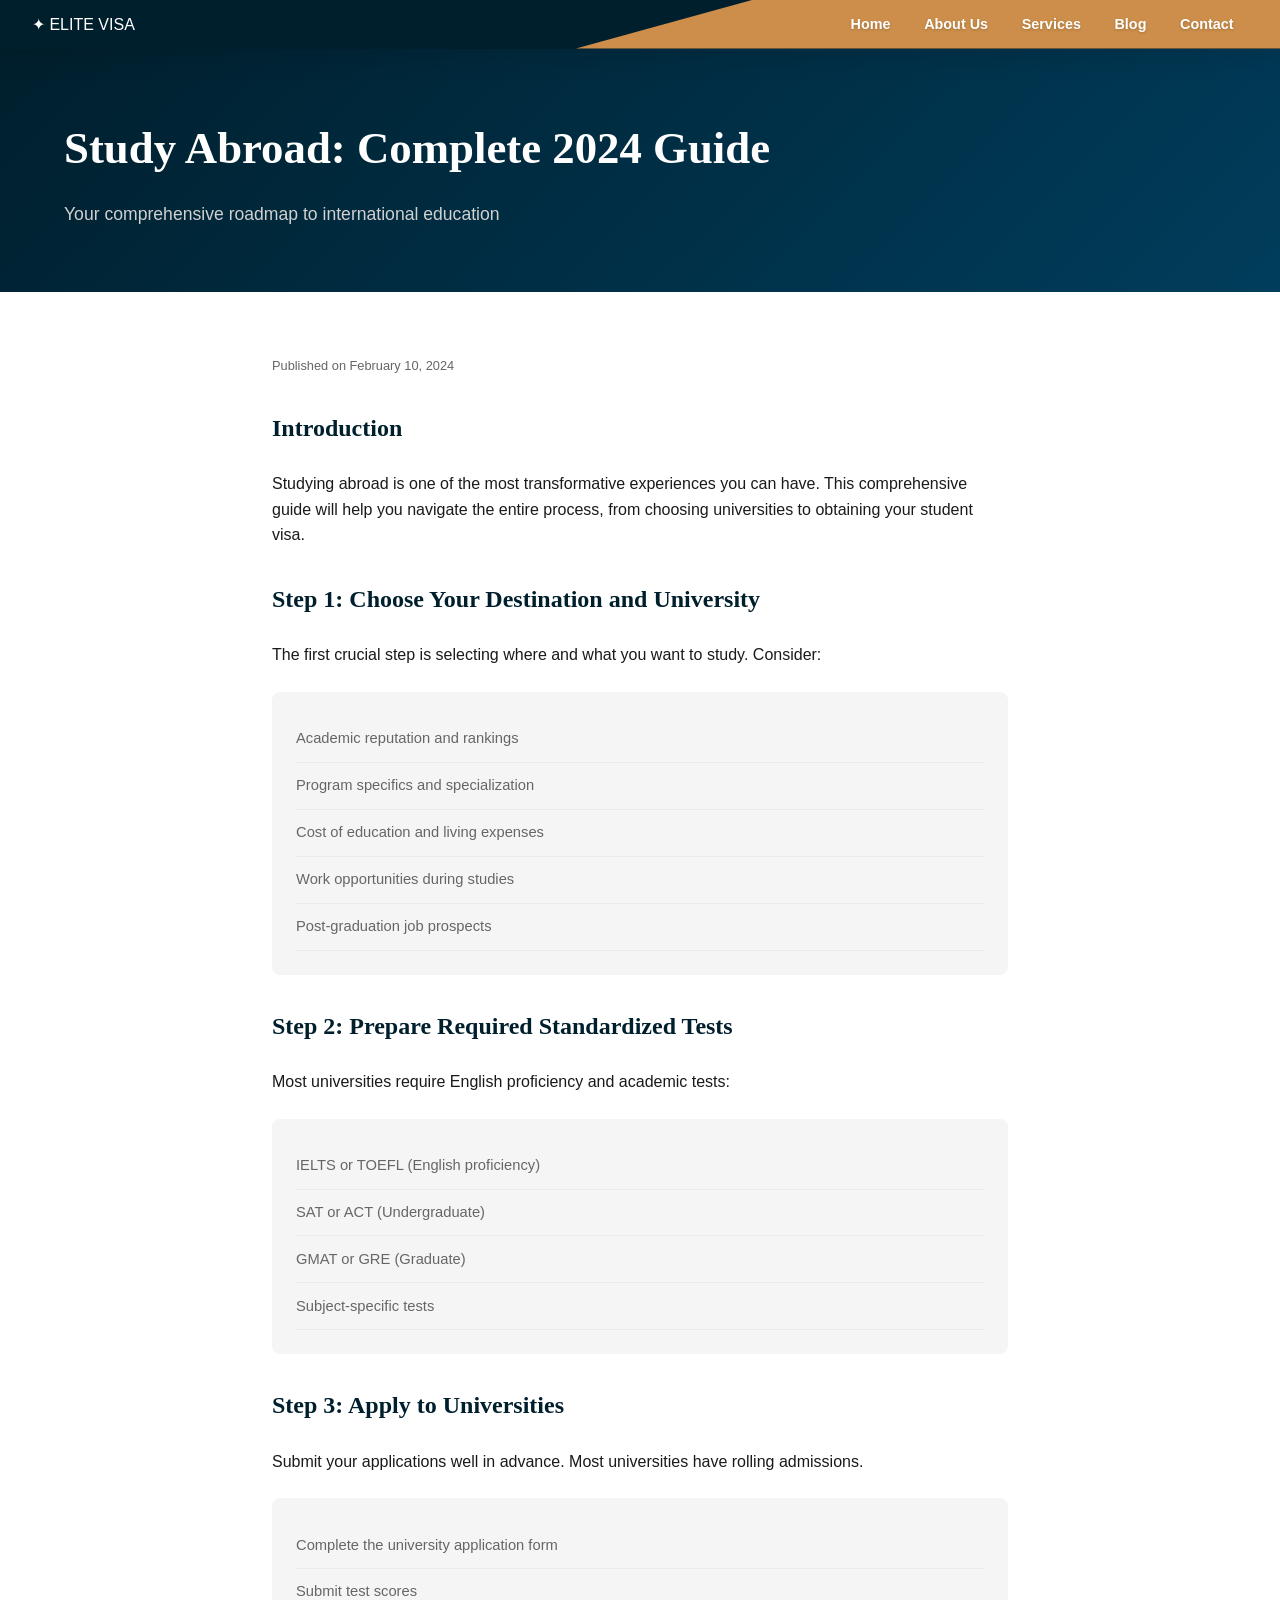
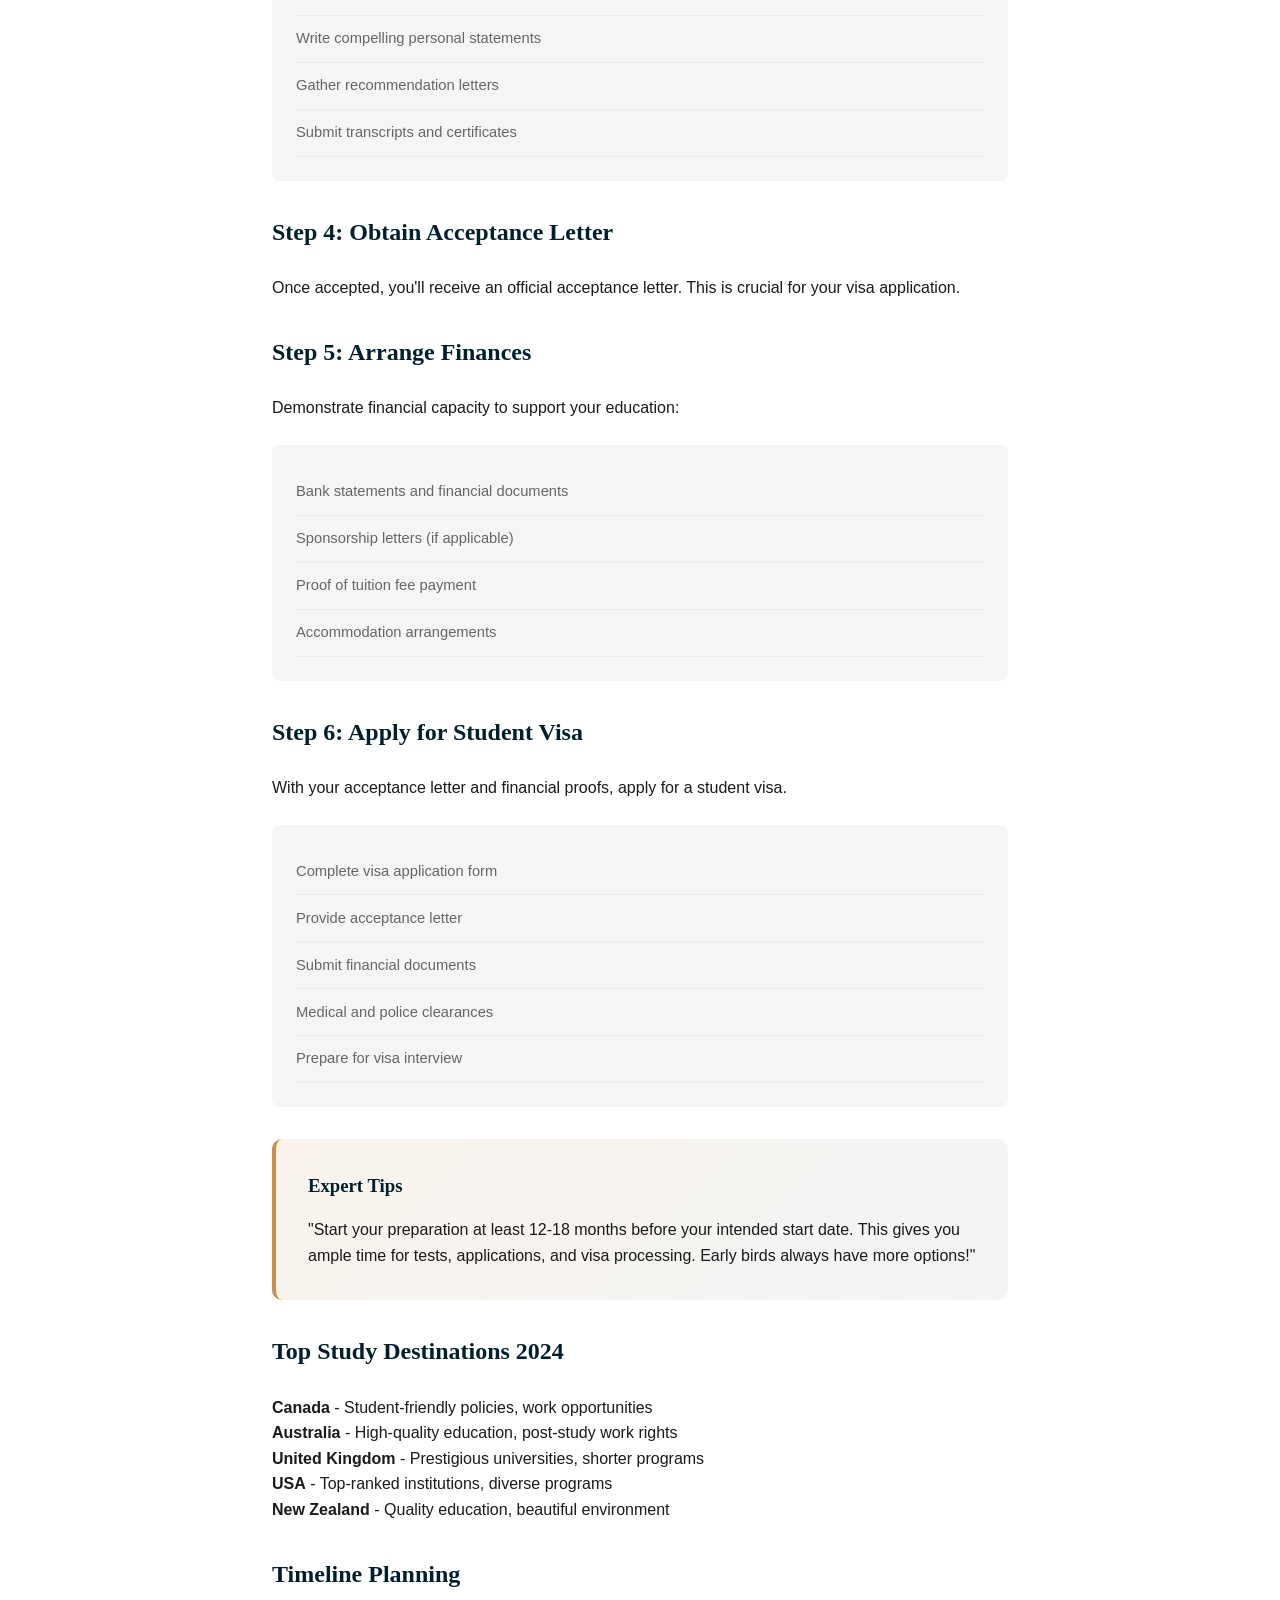
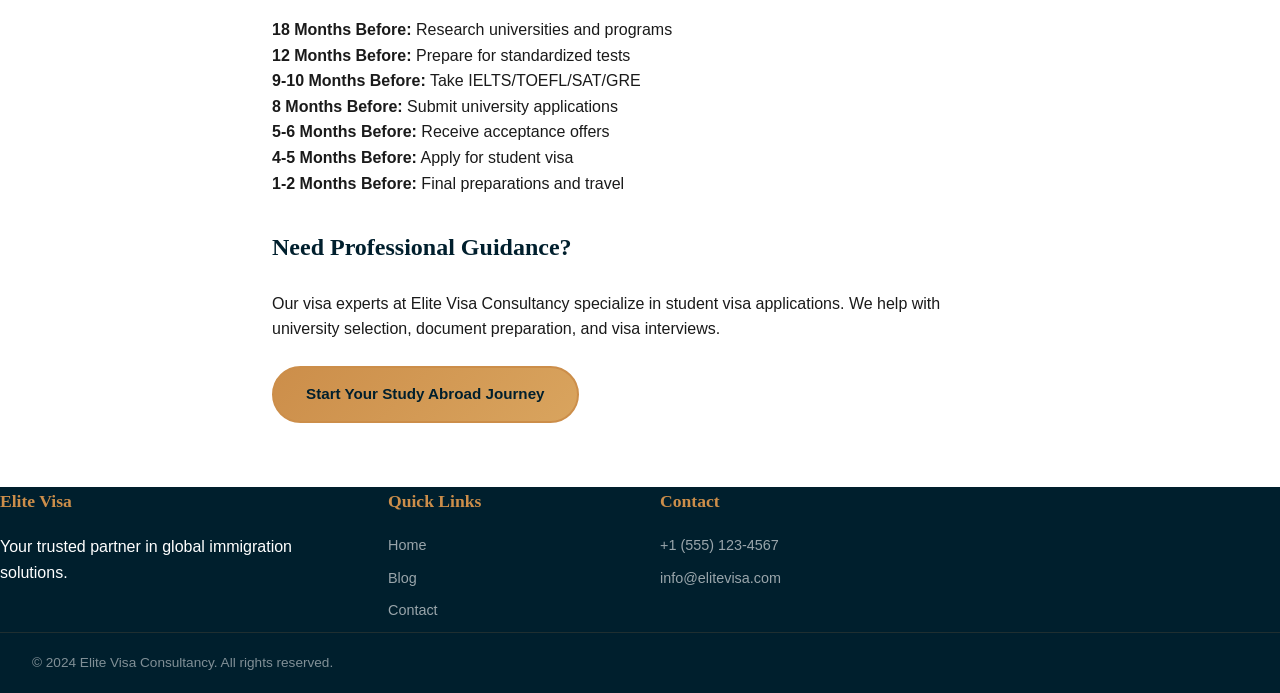
==== blog/study-abroad-guide.html @ d067de75 "Add files via upload" ====
<!DOCTYPE html>
<html lang="en">
<head>
    <meta charset="UTF-8">
    <link rel="icon" href="../images/logo.png" type="image/png">
    <link rel="icon" href="../images/logo.png" type="image/png">
    <meta name="viewport" content="width=device-width, initial-scale=1.0">
    <title>Study Abroad: Complete 2024 Guide - Elite Visa</title>
    <link rel="stylesheet" href="../css/styles.css">
</head>
<body>
    <header>
        <nav class="navbar">
            <a href="../index.html" class="logo">✦ ELITE VISA</a>
            <ul class="nav-menu">
                <li><a href="../index.html#home">Home</a></li>
                <li><a href="../index.html#about">About Us</a></li>
                <li><a href="../index.html#services">Services</a></li>
                <li><a href="../index.html#blog">Blog</a></li>
                <li><a href="../index.html#contact">Contact</a></li>
            </ul>
        </nav>
    </header>

    <section style="background: linear-gradient(135deg, #001F2D 0%, #003d5c 100%); color: white; padding: 4rem 2rem;">
        <div class="container">
            <h1 style="font-size: 2.8rem; margin-bottom: 1rem;">Study Abroad: Complete 2024 Guide</h1>
            <p style="color: #d0d0d0; font-size: 1.1rem;">Your comprehensive roadmap to international education</p>
        </div>
    </section>

    <section style="padding: 4rem 2rem;">
        <div class="container" style="max-width: 800px;">
            <p class="blog-date">Published on February 10, 2024</p>
            
            <h2 style="color: #001F2D; margin-top: 2rem; margin-bottom: 1.5rem;">Introduction</h2>
            <p>Studying abroad is one of the most transformative experiences you can have. This comprehensive guide will help you navigate the entire process, from choosing universities to obtaining your student visa.</p>

            <h2 style="color: #001F2D; margin-top: 2rem; margin-bottom: 1.5rem;">Step 1: Choose Your Destination and University</h2>
            <p>The first crucial step is selecting where and what you want to study. Consider:</p>
            <ul class="requirement-list" style="background: #f5f5f5; padding: 1.5rem; border-radius: 8px; margin: 1.5rem 0;">
                <li>Academic reputation and rankings</li>
                <li>Program specifics and specialization</li>
                <li>Cost of education and living expenses</li>
                <li>Work opportunities during studies</li>
                <li>Post-graduation job prospects</li>
            </ul>

            <h2 style="color: #001F2D; margin-top: 2rem; margin-bottom: 1.5rem;">Step 2: Prepare Required Standardized Tests</h2>
            <p>Most universities require English proficiency and academic tests:</p>
            <ul class="requirement-list" style="background: #f5f5f5; padding: 1.5rem; border-radius: 8px; margin: 1.5rem 0;">
                <li>IELTS or TOEFL (English proficiency)</li>
                <li>SAT or ACT (Undergraduate)</li>
                <li>GMAT or GRE (Graduate)</li>
                <li>Subject-specific tests</li>
            </ul>

            <h2 style="color: #001F2D; margin-top: 2rem; margin-bottom: 1.5rem;">Step 3: Apply to Universities</h2>
            <p>Submit your applications well in advance. Most universities have rolling admissions.</p>
            <ul class="requirement-list" style="background: #f5f5f5; padding: 1.5rem; border-radius: 8px; margin: 1.5rem 0;">
                <li>Complete the university application form</li>
                <li>Submit test scores</li>
                <li>Write compelling personal statements</li>
                <li>Gather recommendation letters</li>
                <li>Submit transcripts and certificates</li>
            </ul>

            <h2 style="color: #001F2D; margin-top: 2rem; margin-bottom: 1.5rem;">Step 4: Obtain Acceptance Letter</h2>
            <p>Once accepted, you'll receive an official acceptance letter. This is crucial for your visa application.</p>

            <h2 style="color: #001F2D; margin-top: 2rem; margin-bottom: 1.5rem;">Step 5: Arrange Finances</h2>
            <p>Demonstrate financial capacity to support your education:</p>
            <ul class="requirement-list" style="background: #f5f5f5; padding: 1.5rem; border-radius: 8px; margin: 1.5rem 0;">
                <li>Bank statements and financial documents</li>
                <li>Sponsorship letters (if applicable)</li>
                <li>Proof of tuition fee payment</li>
                <li>Accommodation arrangements</li>
            </ul>

            <h2 style="color: #001F2D; margin-top: 2rem; margin-bottom: 1.5rem;">Step 6: Apply for Student Visa</h2>
            <p>With your acceptance letter and financial proofs, apply for a student visa.</p>
            <ul class="requirement-list" style="background: #f5f5f5; padding: 1.5rem; border-radius: 8px; margin: 1.5rem 0;">
                <li>Complete visa application form</li>
                <li>Provide acceptance letter</li>
                <li>Submit financial documents</li>
                <li>Medical and police clearances</li>
                <li>Prepare for visa interview</li>
            </ul>

            <div style="background: linear-gradient(135deg, rgba(204, 142, 74, 0.1) 0%, rgba(0, 31, 45, 0.05) 100%); padding: 2rem; border-radius: 10px; border-left: 4px solid #cc8e4a; margin-top: 2rem;">
                <h3 style="color: #001F2D; margin-bottom: 1rem;">Expert Tips</h3>
                <p>"Start your preparation at least 12-18 months before your intended start date. This gives you ample time for tests, applications, and visa processing. Early birds always have more options!"</p>
            </div>

            <h2 style="color: #001F2D; margin-top: 2rem; margin-bottom: 1.5rem;">Top Study Destinations 2024</h2>
            <p><strong>Canada</strong> - Student-friendly policies, work opportunities</p>
            <p><strong>Australia</strong> - High-quality education, post-study work rights</p>
            <p><strong>United Kingdom</strong> - Prestigious universities, shorter programs</p>
            <p><strong>USA</strong> - Top-ranked institutions, diverse programs</p>
            <p><strong>New Zealand</strong> - Quality education, beautiful environment</p>

            <h2 style="color: #001F2D; margin-top: 2rem; margin-bottom: 1.5rem;">Timeline Planning</h2>
            <p><strong>18 Months Before:</strong> Research universities and programs</p>
            <p><strong>12 Months Before:</strong> Prepare for standardized tests</p>
            <p><strong>9-10 Months Before:</strong> Take IELTS/TOEFL/SAT/GRE</p>
            <p><strong>8 Months Before:</strong> Submit university applications</p>
            <p><strong>5-6 Months Before:</strong> Receive acceptance offers</p>
            <p><strong>4-5 Months Before:</strong> Apply for student visa</p>
            <p><strong>1-2 Months Before:</strong> Final preparations and travel</p>

            <h2 style="color: #001F2D; margin-top: 2rem; margin-bottom: 1.5rem;">Need Professional Guidance?</h2>
            <p style="margin-bottom: 1.5rem;">Our visa experts at Elite Visa Consultancy specialize in student visa applications. We help with university selection, document preparation, and visa interviews.</p>
            
            <a href="../index.html#contact" class="cta-button" style="display: inline-block;">Start Your Study Abroad Journey</a>
        </div>
    </section>

    <footer>
        <div class="footer-content">
            <div class="footer-section">
                <h4>Elite Visa</h4>
                <p>Your trusted partner in global immigration solutions.</p>
            </div>
            <div class="footer-section">
                <h4>Quick Links</h4>
                <ul>
                    <li><a href="../index.html">Home</a></li>
                    <li><a href="../index.html#blog">Blog</a></li>
                    <li><a href="../index.html#contact">Contact</a></li>
                </ul>
            </div>
            <div class="footer-section">
                <h4>Contact</h4>
                <ul>
                    <li><a href="tel:+15551234567">+1 (555) 123-4567</a></li>
                    <li><a href="mailto:info@elitevisa.com">info@elitevisa.com</a></li>
                </ul>
            </div>
        </div>
        <div class="footer-bottom">
            <p>&copy; 2024 Elite Visa Consultancy. All rights reserved.</p>
        </div>
    </footer>

    <script src="../js/script.js"></script>
</body>
</html>
---- css/styles.css ----
/* ===================================
   MS GLOBAL VISA CONSULTANCY - PREMIUM CSS
   Color: #001F2D (Dark Navy) & #cc8e4a (Gold)
   Fonts: Playfair Display + Inter
   =================================== */

* { margin: 0; padding: 0; box-sizing: border-box; }

:root {
  --primary-dark: #001F2D;
  --primary-gold: #cc8e4a;
  --secondary-light: #f5f5f5;
  --text-dark: #1a1a1a;
  --text-light: #666;
  --white: #ffffff;
  --accent-blue: #003d5c;
  --hover-gold: #d9a45e;
  --success: #28a745;
  --warning: #ffc107;
  --danger: #dc3545;
  --info: #17a2b8;
  --glass-bg: rgba(255,255,255,0.08);
  --shadow-sm: 0 2px 10px rgba(0,31,45,0.08);
  --shadow-md: 0 5px 25px rgba(0,31,45,0.12);
  --shadow-lg: 0 15px 40px rgba(0,31,45,0.18);
  --radius: 12px;
  --radius-lg: 42px;
  --transition: all 0.3s cubic-bezier(0.4, 0, 0.2, 1);
}

html { scroll-behavior: smooth; overflow-x: hidden; }

body {
  font-family: 'Inter', 'Segoe UI', sans-serif;
  line-height: 1.6;
  color: var(--text-dark);
  background: var(--white);
  overflow-x: hidden;
  -webkit-text-size-adjust: 100%;
}

h1, h2, h3, h4 { font-family: 'Playfair Display', Georgia, serif; }

a { text-decoration: none; color: inherit; }

img { max-width: 100%; }

/* ===================================
   LOADING SCREEN
   =================================== */
.loading-screen {
  position: fixed; inset: 0; z-index: 99999;
  background: var(--primary-dark);
  display: flex; align-items: center; justify-content: center;
  transition: opacity 0.5s, visibility 0.5s;
}
.loading-screen.loaded { opacity: 0; visibility: hidden; pointer-events: none; }
.loader { text-align: center; }
.loader-icon { font-size: 3rem; color: var(--primary-gold); animation: pulse 1.5s ease-in-out infinite; }
.loader-text {
  color: var(--primary-gold); font-size: 1.5rem;
  font-family: 'Playfair Display', serif; letter-spacing: 3px; margin: 1rem 0;
}
.loader-bar { width: 200px; height: 3px; background: rgba(204,142,74,0.2); border-radius: 10px; overflow: hidden; margin: 0 auto; }
.loader-fill { width: 0; height: 100%; background: var(--primary-gold); border-radius: 10px; animation: loaderFill 1.5s ease forwards; }
@keyframes loaderFill { to { width: 100%; } }
@keyframes pulse { 0%,100% { transform: scale(1); } 50% { transform: scale(1.2); } }

/* ===================================
   PAGE TRANSITION
   =================================== */
.page-transition-overlay {
  position: fixed; inset: 0; z-index: 99998;
  pointer-events: none; overflow: hidden;
}
.page-transition-overlay .curtain-left,
.page-transition-overlay .curtain-right {
  position: absolute; top: 0; width: 50%; height: 100%;
}
.page-transition-overlay .curtain-left {
  left: 0; background: var(--primary-dark);
  transform: scaleX(0); transform-origin: left center;
}
.page-transition-overlay .curtain-right {
  right: 0; background: var(--primary-gold);
  transform: scaleX(0); transform-origin: right center;
}
.page-transition-overlay .transition-logo {
  position: absolute; top: 50%; left: 50%;
  transform: translate(-50%, -50%) scale(0.7);
  opacity: 0; z-index: 2; text-align: center; color: var(--white);
  font-family: 'Playfair Display', serif; font-size: 2rem; font-weight: 700;
  letter-spacing: 3px; white-space: nowrap;
}
.page-transition-overlay .transition-logo span { color: var(--primary-gold); }
.page-transition-overlay .transition-spinner {
  display: block; width: 30px; height: 30px; margin: 1rem auto 0;
  border: 2px solid rgba(255,255,255,0.2); border-top-color: var(--primary-gold);
  border-radius: 50%; animation: transSpin 0.8s linear infinite;
  opacity: 0;
}
@keyframes transSpin { to { transform: rotate(360deg); } }

.page-transition-overlay.active .curtain-left {
  transform: scaleX(1);
  transition: transform 0.6s cubic-bezier(0.86, 0, 0.07, 1);
}
.page-transition-overlay.active .curtain-right {
  transform: scaleX(1);
  transition: transform 0.6s cubic-bezier(0.86, 0, 0.07, 1) 0.08s;
}
.page-transition-overlay.active .transition-logo {
  opacity: 1; transform: translate(-50%, -50%) scale(1);
  transition: opacity 0.5s cubic-bezier(0.25, 0.46, 0.45, 0.94) 0.45s,
              transform 0.5s cubic-bezier(0.25, 0.46, 0.45, 0.94) 0.45s;
}
.page-transition-overlay.active .transition-spinner {
  opacity: 1;
  transition: opacity 0.3s ease 0.65s;
}

/* Page entrance animation */
.page-enter { animation: pageEnter 0.8s cubic-bezier(0.25, 0.46, 0.45, 0.94) both; }
@keyframes pageEnter {
  from { opacity: 0; transform: translateY(30px); filter: blur(4px); }
  to { opacity: 1; transform: translateY(0); filter: blur(0); }
}

/* ===================================
   TOAST NOTIFICATIONS
   =================================== */
.toast-container {
  position: fixed; top: 100px; right: 20px; z-index: 10000;
  display: flex; flex-direction: column; gap: 10px;
}
.toast {
  display: flex; align-items: center; gap: 12px;
  background: var(--white); padding: 1rem 1.5rem;
  border-radius: var(--radius); box-shadow: var(--shadow-lg);
  min-width: 320px; max-width: 420px;
  animation: slideInRight 0.4s ease;
  border-left: 4px solid var(--primary-gold);
}
.toast.success { border-left-color: var(--success); }
.toast.error { border-left-color: var(--danger); }
.toast.info { border-left-color: var(--info); }
.toast-icon { font-size: 1.3rem; }
.toast.success .toast-icon { color: var(--success); }
.toast.error .toast-icon { color: var(--danger); }
.toast.info .toast-icon { color: var(--info); }
.toast-message { flex: 1; font-size: 0.9rem; color: var(--text-dark); }
.toast-close {
  background: none; border: none; cursor: pointer;
  color: var(--text-light); font-size: 1rem; padding: 0 0 0 8px;
}
.toast.removing { animation: slideOutRight 0.3s ease forwards; }
@keyframes slideInRight { from { transform: translateX(100%); opacity: 0; } to { transform: translateX(0); opacity: 1; } }
@keyframes slideOutRight { to { transform: translateX(100%); opacity: 0; } }

/* ===================================
   HEADER & NAVIGATION
   =================================== */
.header-top-bar {
  background: var(--primary-dark);
  color: rgba(255,255,255,0.7);
  padding: 0.5rem 0;
  font-size: 0.82rem;
  border-bottom: 1px solid rgba(204,142,74,0.15);
}
.top-bar-content {
  display: flex; justify-content: space-between; align-items: center;
  max-width: 1400px; margin: 0 auto; padding: 0 2rem;
}
.top-bar-left { display: flex; gap: 1.5rem; }
.top-bar-left span { display: flex; align-items: center; gap: 0.4rem; }
.top-bar-left i { color: var(--primary-gold); font-size: 0.75rem; }
.top-bar-right { display: flex; gap: 0.8rem; }
.top-bar-right a {
  color: rgba(255,255,255,0.6); transition: var(--transition); font-size: 0.85rem;
}
.top-bar-right a:hover { color: var(--primary-gold); }

header {
  background: var(--primary-dark);
  color: var(--white);
  position: sticky; top: 0; z-index: 1000;
  box-shadow: 0 4px 30px rgba(0,0,0,0.15);
  border-bottom: none;
  transition: var(--transition);
  overflow: visible;
}
header::before {
  content: '';
  position: absolute;
  top: 0; right: 0;
  width: 55%;
  height: 100%;
  background: var(--primary-gold);
  clip-path: polygon(25% 0, 100% 0, 100% 100%, 0% 100%);
  z-index: 0;
}
header.scrolled {
  background: var(--primary-dark);
  box-shadow: 0 8px 32px rgba(0,31,45,0.35);
}

.navbar {
  display: flex; justify-content: space-between; align-items: center;
  padding: 0.2rem 2rem; max-width: 1400px; margin: 0 auto;
  position: relative; z-index: 1;
}

.logo {
  display: flex; align-items: center; gap: 0.5rem;
  text-decoration: none;
}
.logo-icon { font-size: 1.5rem; color: var(--primary-gold); }
.nav-logo-img { width: 120px; height: 120px; border-radius: 50%; object-fit: cover; }
.footer-logo-img { width: 120px; height: 120px; border-radius: 50%; object-fit: cover; }
.logo-text {
  font-size: 2rem; font-weight: 700; color: var(--white);
  font-family: 'Playfair Display', serif; letter-spacing: 1px;
}
.logo-accent { color: var(--primary-gold); }

.nav-menu { display: flex; list-style: none; gap: 0.3rem; align-items: center; }
.nav-menu > li { position: relative; }
.nav-menu > li > a {
  color: var(--white); font-size: 0.9rem; font-weight: 600;
  padding: 0.6rem 0.9rem; border-radius: 8px;
  transition: var(--transition); display: flex; align-items: center; gap: 0.4rem;
  text-shadow: 0 1px 3px rgba(0,0,0,0.2);
}
.nav-menu > li > a:hover,
.nav-menu > li > a.active {
  color: var(--primary-dark); background: rgba(255,255,255,0.2);
}
.dropdown-arrow { font-size: 0.6rem; margin-left: 0.2rem; transition: var(--transition); }
.dropdown:hover .dropdown-arrow { transform: rotate(180deg); }

.dropdown-menu {
  position: absolute; top: 100%; left: 0;
  background: rgba(255,255,255,0.85); min-width: 220px;
  -webkit-backdrop-filter: blur(20px) saturate(180%);
  backdrop-filter: blur(20px) saturate(180%);
  border: 1px solid rgba(255,255,255,0.3);
  border-radius: var(--radius); box-shadow: 0 8px 32px rgba(0,31,45,0.2);
  padding: 0.5rem; opacity: 0; visibility: hidden;
  transform: translateY(10px); transition: var(--transition);
  z-index: 100;
}
.dropdown:hover .dropdown-menu { opacity: 1; visibility: visible; transform: translateY(0); }
.dropdown-menu li { list-style: none; }
.dropdown-menu li a {
  display: flex; align-items: center; gap: 0.8rem;
  padding: 0.7rem 1rem; color: var(--text-dark); font-size: 0.88rem;
  border-radius: 8px; transition: var(--transition);
}
.dropdown-menu li a i { color: var(--primary-gold); width: 18px; text-align: center; }
.dropdown-menu li a:hover { background: rgba(204,142,74,0.1); color: var(--primary-gold); }

.nav-actions { display: flex; align-items: center; gap: 0.8rem; }
.nav-cta-btn {
  background: linear-gradient(135deg, var(--primary-gold), var(--hover-gold));
  color: var(--primary-dark); padding: 0.55rem 1.2rem;
  border-radius: 50px; font-weight: 600; font-size: 0.85rem;
  display: flex; align-items: center; gap: 0.4rem;
  transition: var(--transition);
}
.nav-cta-btn:hover { transform: translateY(-2px); box-shadow: 0 5px 15px rgba(204,142,74,0.4); }
.nav-login-btn {
  width: 38px; height: 38px; border-radius: 50%;
  background: rgba(204,142,74,0.15); border: 1px solid rgba(204,142,74,0.3);
  display: flex; align-items: center; justify-content: center;
  color: var(--primary-gold); font-size: 0.9rem;
  transition: var(--transition);
}
.nav-login-btn:hover { background: var(--primary-gold); color: var(--primary-dark); }

.hamburger {
  display: none; flex-direction: column; cursor: pointer;
  gap: 5px; background: none; border: none; padding: 5px;
}
.hamburger span {
  width: 25px; height: 3px; background: var(--white);
  border-radius: 3px; transition: var(--transition);
}
.hamburger.active span:nth-child(1) { transform: rotate(45deg) translate(5px, 5px); }
.hamburger.active span:nth-child(2) { opacity: 0; }
.hamburger.active span:nth-child(3) { transform: rotate(-45deg) translate(7px, -7px); }

/* ===================================
   HERO SECTION
   =================================== */
.hero {
  background: #000; color: var(--white);
  padding: 12rem 2rem 8rem; text-align: center;
  position: relative; overflow: hidden; min-height: 100vh;
  display: flex; align-items: center; justify-content: center;
}
.hero-overlay {
  position: absolute; inset: 0; z-index: 1;
  background: linear-gradient(135deg, rgba(0,31,45,0.20) 0%, rgba(0,61,92,0.15) 100%);
}
.hero-slideshow {
  position: absolute; inset: 0; z-index: 0; overflow: hidden;
}
.hero-slideshow .slide {
  position: absolute; inset: 0;
  background-size: cover; background-position: center top; background-repeat: no-repeat;
  opacity: 0; transition: opacity 1.5s ease;
}
.hero-slideshow .slide.active { opacity: 1; }
.hero-content { max-width: 900px; margin: 0 auto; position: relative; z-index: 3; }

/* Glassmorphism Card */
.glass-card {
  background: rgba(255, 255, 255, 0.08);
  backdrop-filter: blur(18px);
  -webkit-backdrop-filter: blur(18px);
  border-radius: 25px;
  border: 1px solid rgba(255, 255, 255, 0.15);
  box-shadow:
    0 8px 32px rgba(0, 0, 0, 0.25),
    inset 0 0 8px rgba(255, 255, 255, 0.08);
  padding: 40px;
}

.hero-glass {
  max-width: 820px;
  margin: 0 auto;
  text-align: center;
  animation: fadeInUp 1s ease;
}

@media (max-width: 768px) {
  .hero-glass {
    padding: 28px 20px;
    border-radius: 18px;
  }
}

.hero-badge {
  display: inline-flex; align-items: center; gap: 0.5rem;
  background: rgba(204,142,74,0.15); border: 1px solid rgba(204,142,74,0.3);
  padding: 0.5rem 1.2rem; border-radius: 50px;
  color: #000000; font-size: 0.85rem; font-weight: 600;
  margin-bottom: 1.5rem; backdrop-filter: blur(10px);
  animation: fadeInDown 0.8s ease;
}

.hero h1 {
  font-size: 3.5rem; margin-bottom: 1rem; font-weight: 800;
  line-height: 1.15; animation: fadeInUp 0.8s ease 0.2s both;
  text-shadow: 0 2px 12px rgba(0,0,0,0.5);
}
.hero p {
  font-size: 1.2rem; margin-bottom: 2rem;
  color: rgba(255,255,255,0.9); line-height: 1.8;
  animation: fadeInUp 0.8s ease 0.4s both;
  text-shadow: 0 1px 8px rgba(0,0,0,0.4);
}

.hero-buttons {
  display: flex; gap: 1rem; justify-content: center; flex-wrap: wrap;
  animation: fadeInUp 0.8s ease 0.6s both;
}

.hero-trust-badges {
  display: flex; gap: 2rem; justify-content: center; flex-wrap: wrap;
  margin-top: 3rem; animation: fadeInUp 0.8s ease 0.8s both;
}
.trust-badge {
  display: flex; align-items: center; gap: 0.5rem;
  color: rgba(255,255,255,0.7); font-size: 0.88rem;
}
.trust-badge i { color: var(--primary-gold); }

.hero-scroll-indicator {
  position: absolute; bottom: 30px; left: 50%; transform: translateX(-50%);
  z-index: 3; text-align: center; animation: fadeInUp 1s ease 1s both;
}
.scroll-mouse {
  width: 26px; height: 40px; border: 2px solid rgba(255,255,255,0.4);
  border-radius: 13px; margin: 0 auto 0.5rem; position: relative;
}
.scroll-wheel {
  width: 4px; height: 8px; background: var(--primary-gold);
  border-radius: 2px; position: absolute; top: 8px; left: 50%;
  transform: translateX(-50%); animation: scrollWheel 1.5s ease-in-out infinite;
}
.hero-scroll-indicator span {
  color: rgba(255,255,255,0.5); font-size: 0.75rem; letter-spacing: 1px;
}
@keyframes scrollWheel { 0% { opacity: 1; top: 8px; } 100% { opacity: 0; top: 22px; } }
@keyframes fadeInDown { from { opacity: 0; transform: translateY(-20px); } to { opacity: 1; transform: translateY(0); } }
@keyframes fadeInUp { from { opacity: 0; transform: translateY(20px); } to { opacity: 1; transform: translateY(0); } }

/* ===================================
   BUTTONS
   =================================== */
.cta-button {
  display: inline-flex; align-items: center; gap: 0.5rem;
  background: linear-gradient(135deg, var(--primary-gold), var(--hover-gold));
  color: var(--primary-dark); padding: 0.9rem 2rem;
  border-radius: 50px; font-weight: 600; font-size: 0.95rem;
  border: 2px solid var(--primary-gold); cursor: pointer;
  transition: var(--transition); font-family: 'Inter', sans-serif;
}
.cta-button:hover {
  transform: translateY(-3px);
  box-shadow: 0 10px 25px rgba(204,142,74,0.35);
}

.cta-button-secondary {
  display: inline-flex; align-items: center; gap: 0.5rem;
  background: transparent; color: var(--primary-gold);
  padding: 0.9rem 2rem; border-radius: 50px;
  font-weight: 600; font-size: 0.95rem;
  border: 2px solid var(--primary-gold); cursor: pointer;
  transition: var(--transition); font-family: 'Inter', sans-serif;
}
.cta-button-secondary:hover {
  background: var(--primary-gold); color: var(--primary-dark);
  transform: translateY(-3px);
}

.cta-button:disabled,
.cta-button-secondary:disabled {
  opacity: 0.5; cursor: not-allowed; transform: none !important;
  box-shadow: none !important;
}

/* ===================================
   CONTAINER & SECTIONS
   =================================== */
.container { max-width: 1400px; margin: 0 auto; padding: 0 2rem; }

section { padding: 6rem 2rem; }

.section-title { text-align: center; margin-bottom: 3.5rem; }
.section-title h2 {
  font-size: 2.8rem; color: var(--primary-dark);
  margin-bottom: 0.8rem; font-weight: 700;
}
.section-title p {
  font-size: 1.05rem; color: var(--text-light);
  max-width: 600px; margin: 0 auto;
}

.section-badge {
  display: inline-block; background: rgba(204,142,74,0.1);
  color: var(--primary-gold); padding: 0.3rem 1rem; border-radius: 50px;
  font-size: 0.78rem; font-weight: 700; letter-spacing: 2px;
  margin-bottom: 0.8rem; font-family: 'Inter', sans-serif;
  text-transform: uppercase;
}
.section-badge.light {
  background: rgba(255,255,255,0.15); color: var(--primary-gold);
}

.title-accent {
  color: var(--primary-gold); position: relative; display: inline-block;
}
.title-accent::after {
  content: ''; position: absolute; bottom: -8px; left: 0;
  width: 100%; height: 3px;
  background: linear-gradient(90deg, var(--primary-gold), transparent);
}

/* ===================================
   QUICK ACTIONS STRIP
   =================================== */
.quick-actions {
  padding: 0 2rem; margin-top: -3rem; position: relative; z-index: 10;
  max-width: 1400px; margin-left: auto; margin-right: auto;
}
.quick-actions-grid {
  display: grid; grid-template-columns: repeat(4, 1fr); gap: 1.5rem;
}
.quick-action-card {
  display: flex; align-items: center; gap: 1rem;
  background: rgba(255,255,255,0.7); padding: 1.5rem;
  -webkit-backdrop-filter: blur(16px) saturate(180%);
  backdrop-filter: blur(16px) saturate(180%);
  border-radius: var(--radius); box-shadow: 0 8px 32px rgba(0,31,45,0.1);
  transition: var(--transition); text-decoration: none;
  border: 1px solid rgba(255,255,255,0.4);
}
.quick-action-card:hover {
  transform: translateY(-5px); box-shadow: 0 12px 40px rgba(204,142,74,0.15);
  border-color: rgba(204,142,74,0.4);
  background: rgba(255,255,255,0.9);
}
.qa-icon {
  width: 50px; height: 50px; border-radius: var(--radius);
  background: linear-gradient(135deg, var(--primary-gold), var(--hover-gold));
  display: flex; align-items: center; justify-content: center;
  color: var(--primary-dark); font-size: 1.2rem; flex-shrink: 0;
}
.qa-text h4 {
  color: var(--primary-dark); font-size: 1rem;
  font-family: 'Inter', sans-serif; font-weight: 600;
}
.qa-text p { color: var(--text-light); font-size: 0.82rem; }
.qa-arrow {
  color: var(--primary-gold); margin-left: auto;
  transition: var(--transition); flex-shrink: 0;
}
.quick-action-card:hover .qa-arrow { transform: translateX(5px); }

/* ===================================
   GLASS CARD
   =================================== */
.glass-card {
  background: rgba(255,255,255,0.02);
  -webkit-backdrop-filter: blur(16px) saturate(180%);
  backdrop-filter: blur(2px) saturate(115%);
  border: 1px solid rgba(255,255,255,0.4);
  box-shadow: 0 8px 32px rgba(0,31,45,0.08);
  border-radius: var(--radius-lg);
}
.glass-card:hover {
  background: rgba(255,255,255,0.15);
  box-shadow: 0 12px 40px rgba(0,31,45,0.12);
  border-color: rgba(204,142,74,0.25);
}

/* ===================================
   GRID LAYOUTS
   =================================== */
.grid { display: flex; flex-wrap: wrap; justify-content: center; gap: 2rem; margin-top: 2rem; }
.grid-3 > * { flex: 0 1 340px; max-width: 380px; }
.grid-2 > * { flex: 0 1 400px; max-width: 500px; }

/* ===================================
   CARDS
   =================================== */
.card {
  background: rgba(255,255,255,0.65); border-radius: var(--radius); padding: 2rem;
  -webkit-backdrop-filter: blur(12px) saturate(160%);
  backdrop-filter: blur(12px) saturate(160%);
  box-shadow: 0 4px 24px rgba(0,31,45,0.06); transition: var(--transition);
  border: 1px solid rgba(255,255,255,0.5);
}
.card:hover {
  transform: translateY(-8px); box-shadow: 0 16px 40px rgba(204,142,74,0.12);
  border-color: rgba(204,142,74,0.3);
  background: rgba(255,255,255,0.85);
}
.card h3 { color: var(--primary-dark); margin-bottom: 0.8rem; font-size: 1.4rem; }
.card p { color: var(--text-light); line-height: 1.8; }
.card-icon {
  width: 55px; height: 55px; border-radius: var(--radius);
  background: linear-gradient(135deg, var(--primary-gold), var(--hover-gold));
  display: flex; align-items: center; justify-content: center;
  color: var(--primary-dark); font-size: 1.4rem; margin-bottom: 1rem;
}
.premium-card { border-left: 4px solid var(--primary-gold); }

/* ===================================
   MISSION & VISION
   =================================== */
.mission-vision { background: linear-gradient(135deg, #f9f7f4, var(--secondary-light)); }
.mission-vision-grid {
  display: grid; grid-template-columns: 1fr 1fr;
  gap: 2.5rem; margin-top: 2rem;
  max-width: 1200px; margin-left: auto; margin-right: auto;
}
.mv-card { padding: 2.5rem; text-align: center; transition: var(--transition); }
.mv-card:hover { transform: translateY(-5px); }
.mv-card .icon { font-size: 2.5rem; color: var(--primary-gold); margin-bottom: 1rem; }
.mv-card h3 { color: var(--primary-dark); font-size: 1.6rem; margin-bottom: 1rem; }
.mv-card p { color: var(--text-light); line-height: 1.9; }

/* ===================================
   ABOUT
   =================================== */
.about { background: linear-gradient(135deg, #f9f7f4, var(--secondary-light)); }
.about-content {
  display: grid; grid-template-columns: 1fr 1fr;
  gap: 3rem; align-items: center;
  max-width: 1200px; margin: 0 auto;
}
.about-text h3 { color: var(--primary-dark); font-size: 2rem; margin-bottom: 1.5rem; }
.about-text p { color: var(--text-light); margin-bottom: 1.2rem; line-height: 1.9; }
.about-stats {
  display: grid; grid-template-columns: repeat(2, 1fr);
  gap: 1.2rem; margin-top: 2rem;
}
.stat-box {
  background: rgba(255,255,255,0.6); padding: 1.5rem; border-radius: var(--radius);
  -webkit-backdrop-filter: blur(12px) saturate(160%);
  backdrop-filter: blur(12px) saturate(160%);
  text-align: center; box-shadow: 0 4px 20px rgba(0,31,45,0.06);
  transition: var(--transition); border: 1px solid rgba(255,255,255,0.4);
}
.stat-box:hover {
  border-color: rgba(204,142,74,0.4); transform: translateY(-3px);
  background: rgba(255,255,255,0.85); box-shadow: 0 8px 30px rgba(204,142,74,0.1);
}
.stat-box h4 {
  color: var(--primary-gold); font-size: 2.2rem; margin-bottom: 0.3rem;
  font-family: 'Inter', sans-serif; font-weight: 700;
}
.stat-box p { color: var(--text-light); font-size: 0.85rem; }

.about-image {
  width: 100%; height: 690px; position: relative;
  background: none;
  border-radius: var(--radius-lg);
  display: flex; align-items: center; justify-content: center;
  overflow: hidden;
}
.about-img-inner { width: 100%; height: 100%; }
.about-img-inner img {
  width: 100%; height: 100%; object-fit: cover;
  object-position: center 20%; border-radius: inherit;
}
.about-image-badge {
  position: absolute; bottom: 20px; right: 20px;
  background: var(--primary-gold); color: var(--primary-dark);
  padding: 1rem 1.5rem; border-radius: var(--radius);
  text-align: center;
}
.about-image-badge span {
  font-size: 1.8rem; font-weight: 800; display: block;
  font-family: 'Inter', sans-serif;
}
.about-image-badge small { font-size: 0.75rem; font-weight: 600; }

/* ===================================
   PROCESS / HOW IT WORKS
   =================================== */
.process-section { background: var(--white); }
.process-timeline {
  display: flex; align-items: flex-start; justify-content: center;
  gap: 0; flex-wrap: wrap; margin-top: 3rem;
  max-width: 1100px; margin-left: auto; margin-right: auto;
}
.process-step {
  text-align: center; flex: 0 0 200px; padding: 1rem;
  position: relative;
}
.step-number {
  font-size: 3rem; font-weight: 800;
  color: rgba(204,142,74,0.15);
  font-family: 'Inter', sans-serif; line-height: 1;
}
.step-icon {
  width: 70px; height: 70px; margin: 0.5rem auto;
  background: linear-gradient(135deg, var(--primary-gold), var(--hover-gold));
  border-radius: 50%;
  display: flex; align-items: center; justify-content: center;
  color: var(--primary-dark); font-size: 1.5rem;
  box-shadow: 0 5px 20px rgba(204,142,74,0.3);
}
.process-step h3 {
  color: var(--primary-dark); font-size: 1.1rem; margin: 0.8rem 0 0.5rem;
}
.process-step p { color: var(--text-light); font-size: 0.88rem; line-height: 1.6; }
.process-connector {
  width: 60px; height: 2px;
  background: linear-gradient(90deg, var(--primary-gold), rgba(204,142,74,0.2));
  margin-top: 4.5rem; flex-shrink: 0;
}

/* ===================================
   CORE VALUES
   =================================== */
.values { background: var(--primary-dark); color: var(--white); }
.values .section-title h2,
.values .section-title p { color: var(--white); }
.values .section-title p { color: rgba(255,255,255,0.6); }
.values-grid {
  display: flex; flex-wrap: wrap; justify-content: center;
  gap: 1.5rem; margin-top: 2.5rem;
  max-width: 1200px; margin-left: auto; margin-right: auto;
}
.value-card {
  flex: 0 1 340px; max-width: 380px;
}
.value-card {
  background: rgba(255,255,255,0.05); padding: 2rem;
  -webkit-backdrop-filter: blur(12px) saturate(150%);
  backdrop-filter: blur(12px) saturate(150%);
  border-radius: var(--radius);
  border: 1px solid rgba(204,142,74,0.12); transition: var(--transition);
  /* flex sizing set above in .values-grid context */
}
.value-card:hover {
  background: rgba(204,142,74,0.1); transform: translateY(-5px);
  border-color: rgba(204,142,74,0.35);
  box-shadow: 0 8px 32px rgba(204,142,74,0.08);
}
.value-icon { font-size: 2rem; color: var(--primary-gold); margin-bottom: 1rem; }
.value-card h3 {
  color: var(--primary-gold); margin-bottom: 0.8rem; font-size: 1.3rem;
}
.value-card p { color: #ffffff; line-height: 1.7; }

/* ===================================
   WHY CHOOSE US
   =================================== */
.why-choose { background: linear-gradient(135deg, #f9f7f4, var(--secondary-light)); }

/* ===================================
   SERVICES
   =================================== */
.services { background: var(--secondary-light); }
.services-grid {
  display: grid; grid-template-columns: repeat(auto-fit, minmax(300px, 1fr));
  gap: 2rem; margin-top: 2.5rem;
  max-width: 1200px; margin-left: auto; margin-right: auto;
}
.service-card {
  background: rgba(255,255,255,0.7); border-radius: var(--radius); overflow: hidden;
  -webkit-backdrop-filter: blur(12px) saturate(160%);
  backdrop-filter: blur(12px) saturate(160%);
  box-shadow: 0 4px 24px rgba(0,31,45,0.06); transition: var(--transition);
  border: 1px solid rgba(255,255,255,0.5);
}
.service-card:hover {
  transform: translateY(-8px); box-shadow: 0 16px 40px rgba(204,142,74,0.12);
  border-color: rgba(204,142,74,0.3);
  background: rgba(255,255,255,0.9);
}
.service-header {
  background: linear-gradient(135deg, var(--primary-dark), var(--accent-blue));
  color: var(--primary-gold); padding: 2rem; text-align: center; font-size: 2.5rem;
}
.service-body { padding: 1.5rem; }
.service-body h3 { color: var(--primary-dark); margin-bottom: 0.8rem; font-size: 1.3rem; }
.service-body p {
  color: var(--text-light); margin-bottom: 1rem;
  line-height: 1.7; font-size: 0.92rem;
}
.service-link {
  display: inline-flex; align-items: center; gap: 0.4rem;
  color: var(--primary-gold); font-weight: 600; font-size: 0.88rem;
  transition: var(--transition);
}
.service-link:hover { gap: 0.8rem; }

/* ===================================
   DESTINATIONS
   =================================== */
.destinations { background: linear-gradient(135deg, #f9f7f4, var(--secondary-light)); }

/* Category Tab Buttons */
.dest-categories {
  display: flex; flex-wrap: wrap; justify-content: center; gap: 1rem;
  margin-top: 2rem; margin-bottom: 0.5rem;
}
.dest-cat-btn {
  padding: 0.85rem 1.8rem; border: 2px solid var(--primary-gold);
  background: transparent; color: var(--primary-dark);
  font-family: 'Inter', sans-serif; font-weight: 600; font-size: 0.95rem;
  border-radius: 50px; cursor: pointer; transition: var(--transition);
  display: inline-flex; align-items: center; gap: 0.5rem;
}
.dest-cat-btn:hover {
  background: rgba(204,142,74,0.1); transform: translateY(-2px);
}
.dest-cat-btn.active {
  background: var(--primary-gold); color: var(--white);
  box-shadow: 0 4px 15px rgba(204,142,74,0.4);
}
.dest-cat-btn i { font-size: 0.9rem; }

/* Dropdown Panels */
.dest-dropdown {
  max-height: 0; overflow: hidden; opacity: 0;
  transition: max-height 0.5s ease, opacity 0.4s ease, margin 0.4s ease;
  margin-top: 0;
}
.dest-dropdown.active {
  max-height: 5000px; opacity: 1; margin-top: 2rem;
}

/* Cards Wrapper - centered justify */
.dest-cards-wrap {
  display: flex; flex-wrap: wrap; justify-content: center;
  gap: 1.5rem; max-width: 1200px; margin: 0 auto;
}

/* Individual Flag Cards */
.dest-flag-card {
  width: 180px; height: 130px; border-radius: var(--radius);
  overflow: hidden; position: relative;
  box-shadow: var(--shadow-sm); transition: var(--transition);
  cursor: pointer; background: #e8e8e8;
}
.dest-flag-card:hover {
  transform: translateY(-6px); box-shadow: var(--shadow-lg);
}

/* Flag area fills the entire card */
.dest-flag {
  width: 100%; height: 100%; position: absolute; top: 0; left: 0;
  display: flex; align-items: center; justify-content: center;
  overflow: hidden; background: linear-gradient(135deg, #f0f0f0, #e8e8e8);
}
.dest-flag span { font-size: 5.5rem; line-height: 1; }
.dest-flag img {
  width: 100%; height: 100%; object-fit: cover;
}

/* Country name strip at bottom */
.dest-flag-card h4 {
  position: absolute; bottom: 0; left: 0; right: 0;
  background: rgba(43, 65, 75, 0.6); color: var(--primary-gold);
  font-family: 'Inter', sans-serif; font-size: 0.85rem;
  font-weight: 600; margin: 0; padding: 0.45rem 0.5rem;
  text-align: center; z-index: 2;
  white-space: nowrap; overflow: hidden; text-overflow: ellipsis;
}

/* ===================================
   REQUIREMENTS
   =================================== */
.requirements { background: var(--secondary-light); }
.requirements-content {
  display: grid; grid-template-columns: 1fr 1fr; gap: 2.5rem;
  max-width: 1100px; margin: 0 auto;
}
.requirement-box { padding: 2rem; border-radius: var(--radius-lg); }
.req-header {
  display: flex; align-items: center; gap: 0.8rem;
  color: var(--primary-dark); font-size: 1.3rem; font-weight: 700;
  font-family: 'Playfair Display', serif; margin-bottom: 1.5rem;
  padding-bottom: 1rem; border-bottom: 2px solid rgba(204,142,74,0.2);
}
.req-header i { color: var(--primary-gold); }
.requirement-list { list-style: none; }
.requirement-list li {
  display: flex; align-items: center; gap: 0.8rem;
  padding: 0.7rem 0; color: var(--text-light); font-size: 0.92rem;
  border-bottom: 1px solid rgba(0,0,0,0.04);
}
.requirement-list li i {
  color: var(--primary-gold); font-size: 0.85rem; flex-shrink: 0;
}

/* ===================================
   PRICING
   =================================== */
.pricing { background: var(--white); }
.pricing-grid {
  display: grid; grid-template-columns: repeat(auto-fit, minmax(320px, 1fr));
  gap: 2rem; margin-top: 2.5rem;
  max-width: 1100px; margin-left: auto; margin-right: auto;
}
.pricing-card {
  border: 1px solid rgba(255,255,255,0.4); border-radius: var(--radius-lg);
  padding: 2.5rem 2rem; text-align: center; transition: var(--transition);
  position: relative; background: rgba(255,255,255,0.6);
  -webkit-backdrop-filter: blur(16px) saturate(180%);
  backdrop-filter: blur(16px) saturate(180%);
  box-shadow: 0 4px 24px rgba(0,31,45,0.06);
}
.pricing-card.featured {
  border-color: var(--primary-gold); transform: scale(1.05);
  box-shadow: 0 15px 40px rgba(204,142,74,0.2);
  background: rgba(255,255,255,0.8);
}
.pricing-card:hover {
  border-color: rgba(204,142,74,0.4);
  box-shadow: 0 16px 48px rgba(204,142,74,0.15);
  background: rgba(255,255,255,0.85);
}
.pricing-badge {
  position: absolute; top: -15px; left: 50%; transform: translateX(-50%);
  background: var(--primary-gold); color: var(--primary-dark);
  padding: 0.4rem 1.2rem; border-radius: 50px;
  font-size: 0.78rem; font-weight: 700;
  display: flex; align-items: center; gap: 0.4rem;
  font-family: 'Inter', sans-serif; white-space: nowrap;
}
.pricing-header-section { margin-bottom: 1.5rem; }
.pricing-name {
  font-size: 1.4rem; color: var(--primary-dark); margin-bottom: 0.5rem;
}
.pricing-amount {
  font-size: 2.8rem; color: var(--primary-gold); font-weight: 800;
  font-family: 'Inter', sans-serif;
}
.pricing-duration { color: var(--text-light); font-size: 0.9rem; }
.pricing-features { list-style: none; margin-bottom: 2rem; text-align: left; }
.pricing-features li {
  display: flex; align-items: center; gap: 0.8rem;
  padding: 0.6rem 0; color: var(--text-light); font-size: 0.92rem;
  border-bottom: 1px solid rgba(0,0,0,0.04);
}
.pricing-features li i { color: var(--primary-gold); font-size: 0.8rem; }
.pricing-btn { width: 100%; justify-content: center; }

/* ===================================
   TESTIMONIALS
   =================================== */
.testimonials {
  background: linear-gradient(135deg, var(--primary-dark), var(--accent-blue));
  color: var(--white);
}
.testimonials .section-title h2 { color: var(--white); }
.testimonials .section-title p { color: rgba(255,255,255,0.6); }
.testimonial-cards {
  display: grid; grid-template-columns: repeat(auto-fit, minmax(300px, 1fr));
  gap: 2rem; margin-top: 2.5rem;
  max-width: 1200px; margin-left: auto; margin-right: auto;
}
.testimonial-card {
  background: rgba(255,255,255,0.06); padding: 2rem;
  border-radius: var(--radius); border: 1px solid rgba(204,142,74,0.15);
  -webkit-backdrop-filter: blur(16px) saturate(180%);
  backdrop-filter: blur(16px) saturate(180%); transition: var(--transition);
}
.testimonial-card:hover {
  background: rgba(255,255,255,0.12); transform: translateY(-5px);
  border-color: rgba(204,142,74,0.3);
  box-shadow: 0 8px 32px rgba(204,142,74,0.1);
}
.testimonial-quote {
  color: rgba(204,142,74,0.3); font-size: 1.5rem; margin-bottom: 0.5rem;
}
.testimonial-stars {
  color: var(--primary-gold); font-size: 0.9rem; margin-bottom: 1rem;
  display: flex; gap: 0.2rem;
}
.testimonial-text {
  color: rgba(255,255,255,0.7); margin-bottom: 1.5rem;
  line-height: 1.8; font-style: italic;
}
.testimonial-footer { display: flex; align-items: center; gap: 1rem; }
.testimonial-avatar { font-size: 2.5rem; color: var(--primary-gold); }
.testimonial-author {
  font-weight: 600; color: var(--white);
  font-family: 'Inter', sans-serif;
}
.testimonial-role { color: var(--primary-gold); font-size: 0.82rem; }

/* ===================================
   FAQ
   =================================== */
.faq-section { background: var(--secondary-light); }
.faq-container { max-width: 800px; margin: 0 auto; }
.faq-item {
  background: var(--white); border-radius: var(--radius); margin-bottom: 1rem;
  overflow: hidden; box-shadow: var(--shadow-sm); border: 1px solid transparent;
  transition: var(--transition);
}
.faq-item.active { border-color: var(--primary-gold); }
.faq-question {
  display: flex; justify-content: space-between; align-items: center;
  padding: 1.3rem 1.5rem; cursor: pointer; transition: var(--transition);
}
.faq-question:hover { background: rgba(204,142,74,0.03); }
.faq-question h4 {
  color: var(--primary-dark); font-size: 1.05rem;
  font-family: 'Inter', sans-serif; font-weight: 600;
  flex: 1; padding-right: 1rem;
}
.faq-toggle { color: var(--primary-gold); transition: var(--transition); flex-shrink: 0; }
.faq-item.active .faq-toggle { transform: rotate(45deg); }
.faq-answer { max-height: 0; overflow: hidden; transition: max-height 0.4s ease; }
.faq-answer p { padding: 0 1.5rem 1.3rem; color: var(--text-light); line-height: 1.8; }

/* ===================================
   CTA BANNER
   =================================== */
.cta-banner {
  background: linear-gradient(135deg, var(--primary-dark), var(--accent-blue));
  padding: 4rem 2rem; position: relative; overflow: hidden;
}
.cta-banner::before {
  content: ''; position: absolute; top: -50%; right: -20%;
  width: 400px; height: 400px; border-radius: 50%;
  background: rgba(204,142,74,0.08);
}
.cta-banner-content {
  display: flex; align-items: center; justify-content: space-between;
  flex-wrap: wrap; gap: 2rem;
  max-width: 1200px; margin: 0 auto;
  position: relative; z-index: 1;
}
.cta-banner-text h2 { color: var(--white); font-size: 2.2rem; margin-bottom: 0.5rem; }
.cta-banner-text p { color: rgba(255,255,255,0.7); font-size: 1.05rem; }
.cta-banner-actions { display: flex; gap: 1rem; flex-wrap: wrap; }

/* ===================================
   CONTACT — iOS Liquid Glass (near-zero opacity + 3D depth)
   =================================== */
.contact {
  background: url('../images/contact-bg.png') center center / cover no-repeat;
  position: relative;
  perspective: 1200px;
}
.contact::before {
  content: '';
  position: absolute;
  inset: 0;
  background: rgba(0, 10, 25, 0.15);
  z-index: 0;
}
.contact > * { position: relative; z-index: 1; }
.contact .container { position: relative; z-index: 1; }
.contact-container {
  display: grid; grid-template-columns: 1fr 1.2fr; gap: 3rem;
  max-width: 1100px; margin: 0 auto; position: relative; z-index: 1;
}

/* --- iOS glass: section heading badge --- */
.contact .section-badge {
  background: rgba(255,255,255,0.02);
  color: var(--primary-gold);
  border: 1px solid rgba(255,255,255,0.06);
  -webkit-backdrop-filter: blur(60px) saturate(220%) brightness(1.2);
  backdrop-filter: blur(60px) saturate(220%) brightness(1.2);
  box-shadow:
    inset 0 0.5px 0 rgba(255,255,255,0.15),
    inset 0 -0.5px 0 rgba(255,255,255,0.03),
    0 4px 20px rgba(0,0,0,0.10);
}
.contact .section-title h2 { color: #ffffff; text-shadow: 0 2px 16px rgba(0,0,0,0.20); }
.contact .section-title p { color: rgba(255,255,255,0.75); }

/* --- iOS glass: info panel wrapper --- */
.contact-info {
  display: flex; flex-direction: column; gap: 1rem;
  background: rgba(255,255,255,0.015);
  border: 1px solid rgba(255,255,255,0.05);
  border-radius: 28px;
  padding: 1.8rem 1.5rem;
  -webkit-backdrop-filter: blur(60px) saturate(220%) brightness(1.15);
  backdrop-filter: blur(60px) saturate(220%) brightness(1.15);
  box-shadow:
    inset 0 1px 0 rgba(255,255,255,0.12),
    inset 0 -1px 0 rgba(255,255,255,0.02),
    0 20px 60px rgba(0,0,0,0.18),
    0 8px 24px rgba(0,0,0,0.10),
    0 0 0 0.5px rgba(255,255,255,0.04);
}

/* --- iOS glass: each contact item card --- */
.contact-item {
  display: flex; gap: 1.2rem; align-items: flex-start;
  background: rgba(255,255,255,0.02);
  border: 1px solid rgba(255,255,255,0.05);
  border-radius: 20px;
  padding: 1rem 1.2rem;
  -webkit-backdrop-filter: blur(44px) saturate(200%) brightness(1.12);
  backdrop-filter: blur(44px) saturate(200%) brightness(1.12);
  box-shadow:
    inset 0 0.5px 0 rgba(255,255,255,0.10),
    inset 0 -0.5px 0 rgba(255,255,255,0.02),
    0 6px 20px rgba(0,0,0,0.10),
    0 2px 6px rgba(0,0,0,0.06);
  transition: all 0.4s cubic-bezier(0.22, 1, 0.36, 1);
}
.contact-item:hover {
  background: rgba(255,255,255,0.05);
  transform: translateY(-4px);
  box-shadow:
    inset 0 0.5px 0 rgba(255,255,255,0.18),
    0 16px 40px rgba(0,0,0,0.16),
    0 4px 12px rgba(0,0,0,0.08);
}

/* --- iOS glass: icon bubble --- */
.contact-icon {
  width: 48px; height: 48px; border-radius: 14px;
  background: rgba(204,142,74,0.03);
  border: 1px solid rgba(204,142,74,0.08);
  -webkit-backdrop-filter: blur(40px) saturate(200%) brightness(1.15);
  backdrop-filter: blur(40px) saturate(200%) brightness(1.15);
  display: flex; align-items: center; justify-content: center;
  color: var(--primary-gold); font-size: 1.2rem; flex-shrink: 0;
  box-shadow:
    inset 0 0.5px 0 rgba(255,255,255,0.15),
    0 6px 16px rgba(0,0,0,0.10);
  transition: all 0.35s cubic-bezier(0.22, 1, 0.36, 1);
}
.contact-item:hover .contact-icon {
  transform: scale(1.05);
  box-shadow:
    inset 0 0.5px 0 rgba(255,255,255,0.22),
    0 8px 24px rgba(204,142,74,0.12);
}
.contact-details h3 {
  color: #ffffff; margin-bottom: 0.2rem;
  font-size: 1rem; font-family: 'Inter', sans-serif;
}
.contact-details p { color: rgba(255,255,255,0.75); font-size: 0.9rem; }

/* --- iOS glass: contact form panel --- */
.contact-form {
  background: rgba(255,255,255,0.015);
  padding: 2.5rem; border-radius: 28px;
  -webkit-backdrop-filter: blur(60px) saturate(220%) brightness(1.15);
  backdrop-filter: blur(60px) saturate(220%) brightness(1.15);
  box-shadow:
    inset 0 1px 0 rgba(255,255,255,0.12),
    inset 0 -1px 0 rgba(255,255,255,0.02),
    0 24px 64px rgba(0,0,0,0.20),
    0 8px 24px rgba(0,0,0,0.10),
    0 0 0 0.5px rgba(255,255,255,0.04);
  border: 1px solid rgba(255,255,255,0.05);
}
.form-title {
  color: #ffffff; margin-bottom: 1.5rem; font-size: 1.4rem;
  display: flex; align-items: center; gap: 0.5rem;
}
.form-title i { color: var(--primary-gold); }
.form-row { display: grid; grid-template-columns: 1fr 1fr; gap: 1.2rem; }
.form-group { margin-bottom: 1.2rem; }
.form-group label {
  display: block; margin-bottom: 0.4rem;
  color: rgba(255,255,255,0.85); font-weight: 500; font-size: 0.88rem;
}
.form-group label i { color: var(--primary-gold); margin-right: 0.3rem; }

/* --- iOS glass: form inputs --- */
.form-group input,
.form-group textarea,
.form-group select {
  width: 100%; padding: 0.75rem 1rem;
  border: 1px solid rgba(255,255,255,0.04);
  border-radius: 14px; font-family: 'Inter', sans-serif;
  font-size: 0.92rem; transition: all 0.35s cubic-bezier(0.22, 1, 0.36, 1);
  background: rgba(255,255,255,0.015);
  color: #ffffff;
  -webkit-backdrop-filter: blur(40px) saturate(200%) brightness(1.08);
  backdrop-filter: blur(40px) saturate(200%) brightness(1.08);
  box-shadow:
    inset 0 0.5px 0 rgba(255,255,255,0.08),
    inset 0 -0.5px 0 rgba(255,255,255,0.02),
    0 4px 12px rgba(0,0,0,0.06);
}
.form-group input::placeholder,
.form-group textarea::placeholder { color: rgba(255,255,255,0.30); }
.form-group select option { background: #0a1628; color: #ffffff; }
.form-group input:focus,
.form-group textarea:focus,
.form-group select:focus {
  outline: none;
  border-color: rgba(204,142,74,0.20);
  background: rgba(255,255,255,0.03);
  box-shadow:
    0 0 0 3px rgba(204,142,74,0.06),
    inset 0 0.5px 0 rgba(255,255,255,0.12),
    0 8px 24px rgba(0,0,0,0.10);
}
.form-group textarea { resize: vertical; min-height: 110px; }
.form-group select { cursor: pointer; }

.form-checkbox { display: flex; align-items: flex-start; gap: 0.5rem; }
.form-checkbox input[type="checkbox"] {
  margin-top: 0.3rem; accent-color: var(--primary-gold);
  width: 16px; height: 16px;
}
.form-checkbox label { font-size: 0.82rem; color: rgba(255,255,255,0.60); }
.form-checkbox a { color: var(--primary-gold); }

/* --- iOS glass: submit button --- */
.submit-btn {
  background: rgba(204,142,74,0.06);
  color: var(--primary-gold); padding: 0.9rem 2rem;
  border: 1px solid rgba(204,142,74,0.10);
  border-radius: 50px; font-weight: 600; cursor: pointer;
  transition: all 0.4s cubic-bezier(0.22, 1, 0.36, 1);
  font-size: 0.95rem; width: 100%;
  font-family: 'Inter', sans-serif;
  display: flex; align-items: center; justify-content: center; gap: 0.5rem;
  -webkit-backdrop-filter: blur(40px) saturate(200%) brightness(1.15);
  backdrop-filter: blur(40px) saturate(200%) brightness(1.15);
  box-shadow:
    inset 0 0.5px 0 rgba(255,255,255,0.15),
    0 8px 28px rgba(0,0,0,0.12);
  text-shadow: 0 0 16px rgba(204,142,74,0.25);
}
.submit-btn:hover {
  background: rgba(204,142,74,0.12);
  border-color: rgba(204,142,74,0.18);
  transform: translateY(-3px);
  box-shadow:
    inset 0 0.5px 0 rgba(255,255,255,0.22),
    0 16px 40px rgba(204,142,74,0.14),
    0 6px 16px rgba(0,0,0,0.10);
}
.submit-btn:active {
  transform: translateY(-2px);
  box-shadow:
    inset 0 0.5px 0 rgba(255,255,255,0.28),
    0 8px 28px rgba(204,142,74,0.18);
}

/* ===================================
   BLOG
   =================================== */
.blog-section { background: var(--white); }
.blog-grid {
  display: grid; grid-template-columns: repeat(auto-fit, minmax(320px, 1fr));
  gap: 2rem; margin-top: 2.5rem;
  max-width: 1200px; margin-left: auto; margin-right: auto;
}
.blog-card {
  background: rgba(255,255,255,0.65); border-radius: var(--radius); overflow: hidden;
  -webkit-backdrop-filter: blur(12px) saturate(160%);
  backdrop-filter: blur(12px) saturate(160%);
  box-shadow: 0 4px 24px rgba(0,31,45,0.06); transition: var(--transition);
  border: 1px solid rgba(255,255,255,0.4);
}
.blog-card:hover {
  transform: translateY(-8px); box-shadow: 0 16px 40px rgba(204,142,74,0.12);
  border-color: rgba(204,142,74,0.3);
  background: rgba(255,255,255,0.85);
}
.blog-image {
  width: 100%; height: 200px;
  background: linear-gradient(135deg, var(--primary-dark), var(--accent-blue));
  display: flex; align-items: center; justify-content: center;
  color: var(--primary-gold); font-size: 2.5rem;
}
.blog-content { padding: 1.5rem; }
.blog-meta { display: flex; align-items: center; gap: 1rem; margin-bottom: 0.8rem; }
.blog-date {
  color: var(--text-light); font-size: 0.8rem;
  display: flex; align-items: center; gap: 0.3rem;
}
.blog-date i { color: var(--primary-gold); }
.blog-category {
  background: rgba(204,142,74,0.1); color: var(--primary-gold);
  padding: 0.2rem 0.7rem; border-radius: 50px;
  font-size: 0.72rem; font-weight: 600;
}
.blog-card h3 { color: var(--primary-dark); margin-bottom: 0.6rem; font-size: 1.2rem; }
.blog-card p {
  color: var(--text-light); margin-bottom: 1rem;
  line-height: 1.7; font-size: 0.9rem;
}
.read-more {
  display: inline-flex; align-items: center; gap: 0.4rem;
  color: var(--primary-gold); font-weight: 600; font-size: 0.88rem;
  transition: var(--transition);
}
.read-more:hover { gap: 0.8rem; }

/* ===================================
   FOOTER
   =================================== */
footer { background: var(--primary-dark); color: var(--white); }
.footer-top { padding: 4rem 2rem 2rem; max-width: 1400px; margin: 0 auto; }
.footer-content {
  display: grid; grid-template-columns: 1.5fr 1fr 1fr 1.5fr; gap: 2.5rem;
}
.footer-logo { display: flex; align-items: center; gap: 0.5rem; margin-bottom: 1rem; }
.footer-about p {
  color: rgba(255,255,255,0.6); line-height: 1.8;
  margin-bottom: 1.5rem; font-size: 0.9rem;
}
.footer-section h4 { color: var(--primary-gold); margin-bottom: 1.2rem; font-size: 1.1rem; }
.footer-section ul { list-style: none; }
.footer-section ul li { margin-bottom: 0.6rem; }
.footer-section ul li a,
.footer-section ul li {
  color: rgba(255,255,255,0.6); font-size: 0.9rem;
  transition: var(--transition);
  display: flex; align-items: center; gap: 0.5rem;
}
.footer-section ul li a:hover { color: var(--primary-gold); padding-left: 0.3rem; }
.footer-section ul li i { color: var(--primary-gold); font-size: 0.7rem; width: 12px; }
.footer-contact-list li { display: flex !important; align-items: flex-start !important; }
.footer-contact-list li i { margin-top: 0.2rem; }

.social-links { display: flex; gap: 0.7rem; }
.social-links a {
  width: 38px; height: 38px; border-radius: 50%;
  background: rgba(204,142,74,0.1); border: 1px solid rgba(204,142,74,0.25);
  display: flex; align-items: center; justify-content: center;
  color: var(--primary-gold); font-size: 0.9rem; transition: var(--transition);
}
.social-links a:hover {
  background: var(--primary-gold); color: var(--primary-dark);
  transform: translateY(-3px);
}

.newsletter-form { display: flex; gap: 0; margin-top: 0.8rem; }
.newsletter-form input {
  flex: 1; padding: 0.65rem 1rem;
  border: 1.5px solid rgba(204,142,74,0.3);
  border-radius: 10px 0 0 10px;
  background: rgba(255,255,255,0.05);
  color: var(--white); font-size: 0.88rem; font-family: 'Inter', sans-serif;
}
.newsletter-form input::placeholder { color: rgba(255,255,255,0.4); }
.newsletter-form input:focus { outline: none; border-color: var(--primary-gold); }
.newsletter-form button {
  background: var(--primary-gold); color: var(--primary-dark); border: none;
  padding: 0.65rem 1rem; border-radius: 0 10px 10px 0; cursor: pointer;
  transition: var(--transition); font-size: 0.9rem;
}
.newsletter-form button:hover { background: var(--hover-gold); }

.footer-bottom {
  border-top: 1px solid rgba(204,142,74,0.15); padding: 1.2rem 2rem;
  max-width: 1400px; margin: 0 auto;
}
.footer-bottom-inner {
  display: flex; justify-content: space-between; align-items: center;
  flex-wrap: wrap; gap: 1rem;
}
.footer-bottom p { color: rgba(255,255,255,0.5); font-size: 0.85rem; }
.footer-bottom-links { display: flex; gap: 1.5rem; }
.footer-bottom-links a {
  color: rgba(255,255,255,0.5); font-size: 0.85rem; transition: var(--transition);
}
.footer-bottom-links a:hover { color: var(--primary-gold); }

/* ===================================
   WHATSAPP FLOAT
   =================================== */
.whatsapp-float {
  position: fixed; bottom: 90px; right: 25px; z-index: 998;
  width: 55px; height: 55px; border-radius: 50%;
  background: #25D366; color: var(--white); font-size: 1.6rem;
  display: flex; align-items: center; justify-content: center;
  box-shadow: 0 5px 20px rgba(37,211,102,0.4);
  transition: var(--transition); animation: floatBounce 2s ease-in-out infinite;
}
.whatsapp-float:hover {
  transform: scale(1.1); box-shadow: 0 8px 30px rgba(37,211,102,0.5);
}
@keyframes floatBounce {
  0%,100% { transform: translateY(0); }
  50% { transform: translateY(-5px); }
}

/* ===================================
   LIVE CHAT WIDGET
   =================================== */
.chat-widget {
  position: fixed; bottom: 90px; right: 25px; z-index: 999;
  width: 370px; border-radius: var(--radius-lg); overflow: hidden;
  box-shadow: var(--shadow-lg);
  transform: scale(0); transform-origin: bottom right;
  transition: transform 0.3s ease;
  display: flex; flex-direction: column; max-height: 500px;
  background: var(--white);
}
.chat-widget.open { transform: scale(1); }
.chat-header {
  background: linear-gradient(135deg, var(--primary-dark), var(--accent-blue));
  color: var(--white); padding: 1rem 1.2rem;
  display: flex; justify-content: space-between; align-items: center;
}
.chat-header-info { display: flex; align-items: center; gap: 0.7rem; }
.chat-status-dot { width: 8px; height: 8px; border-radius: 50%; background: #25D366; }
.chat-close {
  background: none; border: none; color: var(--white);
  cursor: pointer; font-size: 1rem;
}
.chat-body {
  background: #f0f2f5; display: flex; flex-direction: column; flex: 1;
}
.chat-messages {
  padding: 1rem; overflow-y: auto; flex: 1;
  max-height: 280px; min-height: 200px;
}
.chat-msg { display: flex; gap: 0.5rem; margin-bottom: 1rem; }
.chat-msg.bot .chat-bubble {
  background: var(--white); color: var(--text-dark);
  border-radius: 0 12px 12px 12px;
}
.chat-msg.user { flex-direction: row-reverse; }
.chat-msg.user .chat-bubble {
  background: var(--primary-dark); color: var(--white);
  border-radius: 12px 0 12px 12px;
}
.chat-avatar {
  width: 30px; height: 30px; border-radius: 50%;
  background: var(--primary-gold);
  display: flex; align-items: center; justify-content: center;
  color: var(--primary-dark); font-size: 0.7rem; flex-shrink: 0;
}
.chat-msg.user .chat-avatar { background: var(--accent-blue); color: var(--white); }
.chat-bubble { padding: 0.7rem 1rem; max-width: 80%; box-shadow: var(--shadow-sm); }
.chat-bubble p { font-size: 0.88rem; line-height: 1.5; }
.chat-time {
  font-size: 0.7rem; color: var(--text-light);
  margin-top: 0.3rem; display: block;
}

.chat-quick-replies { padding: 0.5rem 1rem; display: flex; flex-wrap: wrap; gap: 0.5rem; }
.quick-reply {
  background: var(--white); border: 1px solid var(--primary-gold);
  color: var(--primary-gold);
  padding: 0.4rem 0.8rem; border-radius: 50px;
  font-size: 0.78rem; cursor: pointer;
  transition: var(--transition); font-family: 'Inter', sans-serif;
}
.quick-reply:hover { background: var(--primary-gold); color: var(--primary-dark); }

.chat-input-form {
  display: flex; gap: 0; padding: 0.8rem; background: var(--white);
  border-top: 1px solid #e0e0e0;
}
.chat-input-form input {
  flex: 1; border: 1.5px solid #e0e0e0; border-radius: 50px 0 0 50px;
  padding: 0.6rem 1rem; font-size: 0.88rem; font-family: 'Inter', sans-serif;
}
.chat-input-form input:focus { outline: none; border-color: var(--primary-gold); }
.chat-input-form button {
  background: var(--primary-gold); border: none; color: var(--primary-dark);
  padding: 0.6rem 1rem; border-radius: 0 50px 50px 0; cursor: pointer;
  transition: var(--transition);
}

.chat-fab {
  position: fixed; bottom: 25px; right: 25px; z-index: 999;
  width: 55px; height: 55px; border-radius: 50%;
  background: linear-gradient(135deg, var(--primary-gold), var(--hover-gold));
  color: var(--primary-dark); font-size: 1.3rem;
  border: none; cursor: pointer;
  display: flex; align-items: center; justify-content: center;
  box-shadow: 0 5px 20px rgba(204,142,74,0.4);
  transition: var(--transition);
}
.chat-fab:hover { transform: scale(1.1); }
.chat-notification {
  position: absolute; top: -5px; right: -5px;
  background: var(--danger); color: var(--white);
  width: 20px; height: 20px; border-radius: 50%;
  font-size: 0.7rem; display: flex; align-items: center; justify-content: center;
  font-weight: 700;
}

/* ===================================
   PAGE HERO (Sub-pages)
   =================================== */
.page-hero {
  background: linear-gradient(135deg, var(--primary-dark), var(--accent-blue));
  padding: 8rem 2rem 4rem; position: relative; overflow: hidden;
  text-align: center;
}
.page-hero-overlay {
  position: absolute; inset: 0;
  background: radial-gradient(circle at top right, rgba(204,142,74,0.1), transparent);
}
.page-hero-content { position: relative; z-index: 1; }
.page-hero h1 { color: var(--white); font-size: 2.8rem; margin-bottom: 1rem; }
.page-hero p {
  color: rgba(255,255,255,0.7); font-size: 1.1rem;
  max-width: 600px; margin: 0 auto 1.5rem;
}
.breadcrumb {
  display: flex; align-items: center; gap: 0.5rem;
  justify-content: center; font-size: 0.88rem;
}
.breadcrumb a { color: var(--primary-gold); }
.breadcrumb i { color: rgba(255,255,255,0.3); font-size: 0.6rem; }
.breadcrumb span { color: rgba(255,255,255,0.6); }

/* ===================================
   APPOINTMENT BOOKING
   =================================== */
.appointment-section {
  padding: 4rem 2rem;
  max-width: 1100px; margin: 0 auto;
}

.booking-progress {
  display: flex; align-items: center; justify-content: center;
  gap: 0; margin-bottom: 3rem;
}
.progress-step {
  display: flex; flex-direction: column; align-items: center; gap: 0.5rem;
  min-width: 120px;
}
.progress-circle {
  width: 45px; height: 45px; border-radius: 50%;
  background: #e0e0e0; color: var(--text-light);
  display: flex; align-items: center; justify-content: center;
  font-weight: 700; font-size: 1rem; transition: var(--transition);
  font-family: 'Inter', sans-serif;
}
.progress-step.active .progress-circle {
  background: var(--primary-gold); color: var(--primary-dark);
  box-shadow: 0 5px 15px rgba(204,142,74,0.3);
}
.progress-step.completed .progress-circle { background: var(--success); color: var(--white); }
.progress-step span { font-size: 0.78rem; color: var(--text-light); font-weight: 500; }
.progress-step.active span,
.progress-step.completed span { color: var(--primary-dark); }
.progress-line {
  width: 60px; height: 3px; background: #e0e0e0; margin-bottom: 1.5rem;
}
.progress-line.completed { background: var(--success); }

.booking-step { animation: fadeInUp 0.5s ease; }
.booking-step.hidden { display: none; }
.booking-step h2 {
  text-align: center; font-size: 2rem;
  color: var(--primary-dark); margin-bottom: 0.5rem;
}
.step-subtitle { text-align: center; color: var(--text-light); margin-bottom: 2rem; }
.step-actions {
  display: flex; justify-content: center; gap: 1rem;
  margin-top: 2.5rem; flex-wrap: wrap;
}

/* Service Selection */
.service-selection-grid {
  display: grid; grid-template-columns: repeat(auto-fit, minmax(220px, 1fr));
  gap: 1.2rem;
}
.service-option input { display: none; }
.service-option-card {
  padding: 1.5rem; text-align: center;
  border: 2px solid #e0e0e0;
  border-radius: var(--radius); cursor: pointer;
  transition: var(--transition); background: var(--white);
}
.service-option-card:hover { border-color: var(--primary-gold); }
.service-option input:checked + .service-option-card {
  border-color: var(--primary-gold);
  background: rgba(204,142,74,0.05);
  box-shadow: 0 5px 20px rgba(204,142,74,0.15);
}
.service-option-card i {
  font-size: 2rem; color: var(--primary-gold);
  margin-bottom: 0.8rem; display: block;
}
.service-option-card h4 {
  color: var(--primary-dark); font-size: 1rem; margin-bottom: 0.3rem;
  font-family: 'Inter', sans-serif;
}
.service-option-card p { color: var(--text-light); font-size: 0.8rem; margin-bottom: 0.5rem; }
.service-price { color: var(--primary-gold); font-weight: 700; font-size: 0.9rem; }
.featured-option {
  background: rgba(204,142,74,0.05); border-color: rgba(204,142,74,0.3);
}

/* Calendar */
.datetime-grid { display: grid; grid-template-columns: 1fr 1fr; gap: 2rem; }
.calendar-container {
  background: var(--white); padding: 1.5rem; border-radius: var(--radius);
  box-shadow: var(--shadow-sm); border: 1px solid #e8e8e8;
}
.calendar-header {
  display: flex; align-items: center; justify-content: space-between;
  margin-bottom: 1rem;
}
.calendar-header h3 {
  color: var(--primary-dark); font-family: 'Inter', sans-serif;
  font-size: 1.1rem;
}
.cal-nav {
  width: 35px; height: 35px; border-radius: 50%;
  border: 1px solid #e0e0e0; background: var(--white);
  cursor: pointer; display: flex;
  align-items: center; justify-content: center;
  transition: var(--transition); font-size: 0.8rem;
  color: var(--text-dark);
}
.cal-nav:hover {
  background: var(--primary-gold); color: var(--primary-dark);
  border-color: var(--primary-gold);
}
.calendar-weekdays {
  display: grid; grid-template-columns: repeat(7, 1fr);
  gap: 0; text-align: center; margin-bottom: 0.5rem;
}
.calendar-weekdays span {
  font-size: 0.78rem; font-weight: 600; color: var(--text-light); padding: 0.5rem;
}
.calendar-days { display: grid; grid-template-columns: repeat(7, 1fr); gap: 4px; }
.cal-day {
  aspect-ratio: 1; display: flex; align-items: center; justify-content: center;
  border-radius: 10px; cursor: pointer; font-size: 0.9rem;
  transition: var(--transition); font-weight: 500;
}
.cal-day:hover:not(.disabled):not(.empty) { background: rgba(204,142,74,0.1); }
.cal-day.today { border: 2px solid var(--primary-gold); }
.cal-day.selected {
  background: var(--primary-gold); color: var(--primary-dark); font-weight: 700;
}
.cal-day.disabled { color: #ccc; cursor: not-allowed; }
.cal-day.empty { cursor: default; }
.calendar-note {
  margin-top: 1rem; font-size: 0.78rem; color: var(--text-light);
  display: flex; align-items: center; gap: 0.3rem;
}
.calendar-note i { color: var(--info); }

.time-slots-container {
  background: var(--white); padding: 1.5rem; border-radius: var(--radius);
  box-shadow: var(--shadow-sm); border: 1px solid #e8e8e8;
}
.time-slots-container h3 {
  color: var(--primary-dark); margin-bottom: 0.5rem;
  font-family: 'Inter', sans-serif;
}
.selected-date-display {
  color: var(--primary-gold); font-weight: 600;
  margin-bottom: 1rem; font-size: 0.9rem;
}
.time-slots { display: grid; grid-template-columns: repeat(2, 1fr); gap: 0.8rem; }
.time-slot {
  padding: 0.8rem; text-align: center;
  border: 1.5px solid #e0e0e0;
  border-radius: 10px; cursor: pointer; transition: var(--transition);
  font-size: 0.88rem; font-weight: 500; background: var(--white);
}
.time-slot:hover { border-color: var(--primary-gold); }
.time-slot.selected {
  background: var(--primary-gold); color: var(--primary-dark);
  border-color: var(--primary-gold); font-weight: 700;
}
.time-slot.unavailable {
  opacity: 0.4; cursor: not-allowed; text-decoration: line-through;
}
.no-slots {
  grid-column: 1/-1; text-align: center;
  color: var(--text-light); padding: 2rem;
}

/* Booking form */
.booking-form { max-width: 700px; margin: 0 auto; }
.booking-form .form-row { margin-bottom: 0; }

/* Booking Confirmation */
.confirmation-container { text-align: center; max-width: 700px; margin: 0 auto; }
.confirmation-icon {
  font-size: 4rem; color: var(--success); margin-bottom: 1rem;
  animation: pulse 1.5s ease infinite;
}
.booking-summary {
  background: var(--white); border-radius: var(--radius-lg);
  box-shadow: var(--shadow-md); padding: 2rem; margin: 2rem 0;
  text-align: left; border: 1px solid rgba(204,142,74,0.2);
}
.booking-summary h3 {
  color: var(--primary-dark); margin-bottom: 1.5rem;
  display: flex; align-items: center; gap: 0.5rem;
}
.summary-grid { display: grid; grid-template-columns: 1fr 1fr; gap: 1rem; }
.summary-item {
  display: flex; flex-direction: column; padding: 0.8rem;
  background: var(--secondary-light); border-radius: 8px;
}
.summary-label {
  font-size: 0.78rem; color: var(--text-light); font-weight: 600;
  text-transform: uppercase; letter-spacing: 0.5px;
}
.summary-value {
  color: var(--primary-dark); font-weight: 600;
  font-size: 0.95rem; margin-top: 0.2rem;
}
.confirmation-actions {
  display: flex; justify-content: center; gap: 1rem;
  margin: 2rem 0; flex-wrap: wrap;
}
.confirmation-note {
  display: flex; align-items: flex-start; gap: 0.8rem; text-align: left;
  background: rgba(23,162,184,0.08); padding: 1.2rem; border-radius: var(--radius);
  border: 1px solid rgba(23,162,184,0.2);
}
.confirmation-note i {
  color: var(--info); font-size: 1.2rem; flex-shrink: 0; margin-top: 0.2rem;
}
.confirmation-note p { color: var(--text-light); font-size: 0.88rem; line-height: 1.7; }

/* ===================================
   TRACKER
   =================================== */
.tracker-section {
  padding: 4rem 2rem; max-width: 900px; margin: 0 auto;
}
.tracker-search-box {
  max-width: 600px; margin: 0 auto 3rem; text-align: center;
  background: var(--white); padding: 2.5rem; border-radius: var(--radius-lg);
  box-shadow: var(--shadow-md);
}
.tracker-search-box h2 { color: var(--primary-dark); margin-bottom: 0.5rem; }
.tracker-search-box > p {
  color: var(--text-light); margin-bottom: 1.5rem; font-size: 0.92rem;
}
.tracker-input-group { display: flex; gap: 0; }
.tracker-input-group input {
  flex: 1; padding: 0.85rem 1.2rem;
  border: 2px solid #e0e0e0;
  border-radius: 50px 0 0 50px; font-size: 1rem; font-family: 'Inter', sans-serif;
}
.tracker-input-group input:focus {
  outline: none; border-color: var(--primary-gold);
}
.tracker-input-group .cta-button {
  border-radius: 0 50px 50px 0; padding: 0.85rem 1.5rem;
}
.tracker-hint {
  margin-top: 1rem; font-size: 0.82rem; color: var(--text-light);
}

.tracker-header-card {
  text-align: center; padding: 2rem;
  background: linear-gradient(135deg, var(--primary-dark), var(--accent-blue));
  border-radius: var(--radius-lg); color: var(--white); margin-bottom: 2.5rem;
}
.tracker-status-badge {
  display: inline-flex; align-items: center; gap: 0.5rem;
  padding: 0.5rem 1.5rem; border-radius: 50px;
  font-size: 0.85rem; font-weight: 600; margin-bottom: 1rem;
  background: rgba(204,142,74,0.2); color: var(--primary-gold);
}
.tracker-status-badge.processing { background: rgba(255,193,7,0.2); color: var(--warning); }
.tracker-status-badge.approved { background: rgba(40,167,69,0.2); color: var(--success); }

/* Timeline */
.tracker-timeline { max-width: 600px; margin: 0 auto 2.5rem; padding-left: 2rem; }
.timeline-item {
  position: relative; padding: 0 0 2rem 2.5rem;
  border-left: 3px solid #e0e0e0;
}
.timeline-item:last-child { border-left: none; padding-bottom: 0; }
.timeline-item.completed { border-left-color: var(--success); }
.timeline-item.active { border-left-color: var(--warning); }
.timeline-dot {
  position: absolute; left: -14px; top: 0;
  width: 25px; height: 25px; border-radius: 50%;
  background: #e0e0e0;
  display: flex; align-items: center; justify-content: center;
  font-size: 0.65rem; color: var(--white);
}
.timeline-item.completed .timeline-dot { background: var(--success); }
.timeline-item.active .timeline-dot {
  background: var(--warning); animation: pulse 1.5s infinite;
}
.timeline-content h4 {
  color: var(--primary-dark); font-family: 'Inter', sans-serif;
  font-size: 1rem; margin-bottom: 0.3rem;
}
.timeline-content p { color: var(--text-light); font-size: 0.85rem; }
.timeline-date { font-size: 0.78rem; color: var(--primary-gold); font-weight: 600; }

.tracker-details-card {
  background: var(--white); padding: 2rem; border-radius: var(--radius-lg);
  box-shadow: var(--shadow-md); margin-bottom: 2rem;
}
.tracker-details-card h3 {
  color: var(--primary-dark); margin-bottom: 1.5rem;
  display: flex; align-items: center; gap: 0.5rem;
}
.tracker-details-grid {
  display: grid; grid-template-columns: repeat(auto-fit, minmax(200px, 1fr));
  gap: 1rem;
}
.detail-item { padding: 1rem; background: var(--secondary-light); border-radius: 8px; }
.detail-label {
  font-size: 0.75rem; color: var(--text-light); font-weight: 600;
  text-transform: uppercase; letter-spacing: 0.5px; display: block;
}
.detail-value {
  color: var(--primary-dark); font-weight: 600; margin-top: 0.3rem; display: block;
}
.tracker-actions { display: flex; justify-content: center; gap: 1rem; flex-wrap: wrap; }

.tracker-not-found { text-align: center; padding: 3rem; }
.not-found-icon { font-size: 3rem; color: var(--warning); margin-bottom: 1rem; }
.tracker-not-found h3 { color: var(--primary-dark); margin-bottom: 0.5rem; }
.not-found-tips {
  text-align: left; max-width: 500px; margin: 1.5rem auto 0;
  background: rgba(255,193,7,0.08); padding: 1.5rem; border-radius: var(--radius);
}
.not-found-tips h4 { color: var(--primary-dark); margin-bottom: 0.5rem; }
.not-found-tips ul { list-style: none; }
.not-found-tips li {
  padding: 0.3rem 0; color: var(--text-light); font-size: 0.88rem;
  padding-left: 1rem; position: relative;
}
.not-found-tips li::before {
  content: '•'; position: absolute; left: 0; color: var(--primary-gold);
}

/* ===================================
   CLIENT PORTAL
   =================================== */
.portal-section {
  padding: 4rem 2rem; max-width: 1100px; margin: 0 auto;
}
.login-container { display: flex; justify-content: center; }
.login-card {
  background: var(--white); width: 100%; max-width: 460px;
  padding: 2.5rem; border-radius: var(--radius-lg);
  box-shadow: var(--shadow-lg); border: 1px solid rgba(204,142,74,0.15);
}
.login-header { text-align: center; margin-bottom: 2rem; }
.login-icon {
  width: 70px; height: 70px; margin: 0 auto 1rem; border-radius: 50%;
  background: linear-gradient(135deg, var(--primary-gold), var(--hover-gold));
  display: flex; align-items: center; justify-content: center;
  color: var(--primary-dark); font-size: 1.5rem;
}
.login-header h2 {
  color: var(--primary-dark); font-size: 1.6rem; margin-bottom: 0.3rem;
}
.login-header p { color: var(--text-light); font-size: 0.9rem; }
.login-form .form-group { margin-bottom: 1.2rem; }
.password-input { position: relative; }
.password-input input { padding-right: 40px; }
.password-toggle {
  position: absolute; right: 10px; top: 50%; transform: translateY(-50%);
  background: none; border: none; cursor: pointer;
  color: var(--text-light); font-size: 0.9rem;
}
.login-options {
  display: flex; justify-content: space-between; align-items: center;
  margin-bottom: 1.5rem; font-size: 0.85rem;
}
.remember-me {
  display: flex; align-items: center; gap: 0.4rem;
  color: var(--text-light); cursor: pointer;
}
.remember-me input { accent-color: var(--primary-gold); }
.forgot-password { color: var(--primary-gold); font-weight: 500; }
.login-btn { width: 100%; justify-content: center; }
.login-divider {
  text-align: center; margin: 1.5rem 0; position: relative;
}
.login-divider::before {
  content: ''; position: absolute; top: 50%; left: 0; right: 0;
  height: 1px; background: #e0e0e0;
}
.login-divider span {
  background: var(--white); padding: 0 1rem; position: relative;
  color: var(--text-light); font-size: 0.85rem;
}
.login-alt { text-align: center; }
.login-alt p {
  font-size: 0.88rem; color: var(--text-light); margin-bottom: 0.5rem;
}
.signup-link { color: var(--primary-gold); font-weight: 600; }
.demo-hint {
  font-size: 0.82rem; color: var(--text-light); margin-top: 1rem;
  background: rgba(204,142,74,0.05); padding: 0.8rem; border-radius: 8px;
}

/* Dashboard */
.dashboard-container { animation: fadeInUp 0.5s ease; }
.dashboard-header {
  display: flex; justify-content: space-between; align-items: center;
  margin-bottom: 2rem; flex-wrap: wrap; gap: 1rem;
}
.dashboard-welcome h2 { color: var(--primary-dark); }
.dashboard-welcome p { color: var(--text-light); }

.dashboard-stats {
  display: grid; grid-template-columns: repeat(4, 1fr);
  gap: 1.5rem; margin-bottom: 2.5rem;
}
.dash-stat-card {
  background: var(--white); padding: 1.5rem; border-radius: var(--radius);
  box-shadow: var(--shadow-sm);
  display: flex; align-items: center; gap: 1rem;
  border: 1px solid transparent; transition: var(--transition);
}
.dash-stat-card:hover { border-color: var(--primary-gold); }
.dash-stat-icon {
  width: 50px; height: 50px; border-radius: var(--radius);
  background: rgba(204,142,74,0.1); color: var(--primary-gold);
  display: flex; align-items: center; justify-content: center;
  font-size: 1.2rem;
}
.dash-stat-icon.processing { background: rgba(255,193,7,0.1); color: var(--warning); }
.dash-stat-icon.approved { background: rgba(40,167,69,0.1); color: var(--success); }
.dash-stat-info h3 {
  font-size: 1.8rem; color: var(--primary-dark);
  font-family: 'Inter', sans-serif;
}
.dash-stat-info p { font-size: 0.82rem; color: var(--text-light); }

.dashboard-tabs {
  display: flex; gap: 0;
  border-bottom: 2px solid #e8e8e8; margin-bottom: 2rem;
  overflow-x: auto;
}
.dash-tab {
  padding: 0.8rem 1.5rem; background: none; border: none; cursor: pointer;
  color: var(--text-light); font-weight: 500; font-size: 0.92rem;
  border-bottom: 3px solid transparent; margin-bottom: -2px;
  display: flex; align-items: center; gap: 0.5rem;
  transition: var(--transition); font-family: 'Inter', sans-serif;
  white-space: nowrap;
}
.dash-tab.active { color: var(--primary-gold); border-bottom-color: var(--primary-gold); }
.dash-tab:hover { color: var(--primary-gold); }

.dash-tab-content { display: none; animation: fadeInUp 0.3s ease; }
.dash-tab-content.active { display: block; }
.tab-header {
  display: flex; justify-content: space-between; align-items: center;
  margin-bottom: 1.5rem; flex-wrap: wrap; gap: 1rem;
}
.tab-header h3 { color: var(--primary-dark); }

.empty-state { text-align: center; padding: 3rem; color: var(--text-light); }
.empty-state i {
  font-size: 3rem; color: rgba(204,142,74,0.3);
  margin-bottom: 1rem; display: block;
}
.empty-state h4 { color: var(--primary-dark); margin-bottom: 0.5rem; }

/* Appointment Card in Dashboard */
.appointment-card {
  background: var(--white); border-radius: var(--radius); padding: 1.5rem;
  box-shadow: var(--shadow-sm); margin-bottom: 1rem;
  display: grid; grid-template-columns: auto 1fr auto; gap: 1.5rem;
  align-items: center; border-left: 4px solid var(--primary-gold);
  transition: var(--transition);
}
.appointment-card:hover { box-shadow: var(--shadow-md); }
.appt-date-box {
  text-align: center; background: rgba(204,142,74,0.1);
  padding: 0.8rem 1.2rem; border-radius: var(--radius);
}
.appt-date-box .month {
  font-size: 0.75rem; color: var(--primary-gold); font-weight: 700;
  text-transform: uppercase;
}
.appt-date-box .day {
  font-size: 1.8rem; font-weight: 800; color: var(--primary-dark);
  line-height: 1; font-family: 'Inter', sans-serif;
}
.appt-info h4 {
  color: var(--primary-dark); font-family: 'Inter', sans-serif;
  font-size: 1rem; margin-bottom: 0.3rem;
}
.appt-info p { color: var(--text-light); font-size: 0.85rem; }
.appt-info .appt-meta {
  display: flex; gap: 1rem; margin-top: 0.3rem; font-size: 0.82rem;
}
.appt-info .appt-meta span { display: flex; align-items: center; gap: 0.3rem; }
.appt-info .appt-meta i { color: var(--primary-gold); }
.appt-status {
  padding: 0.3rem 1rem; border-radius: 50px; font-size: 0.78rem;
  font-weight: 600; white-space: nowrap;
}
.appt-status.confirmed { background: rgba(40,167,69,0.1); color: var(--success); }
.appt-status.pending { background: rgba(255,193,7,0.1); color: var(--warning); }

/* Document Checklist */
.document-checklist { margin-bottom: 1.5rem; }
.doc-item {
  display: flex; align-items: center; gap: 1rem; padding: 1rem;
  background: var(--white); border-radius: var(--radius);
  margin-bottom: 0.5rem; box-shadow: var(--shadow-sm);
  border: 1px solid transparent; transition: var(--transition);
}
.doc-item:hover { border-color: rgba(204,142,74,0.2); }
.doc-check input { display: none; }
.doc-check label {
  width: 24px; height: 24px; border: 2px solid #d0d0d0;
  border-radius: 6px; display: block; cursor: pointer;
  transition: var(--transition); position: relative;
}
.doc-check input:checked + label {
  background: var(--success); border-color: var(--success);
}
.doc-check input:checked + label::after {
  content: '✓'; position: absolute; top: 50%; left: 50%;
  transform: translate(-50%, -50%); color: var(--white);
  font-size: 0.8rem; font-weight: 700;
}
.doc-info { flex: 1; }
.doc-info h4 {
  font-size: 0.92rem; color: var(--primary-dark);
  font-family: 'Inter', sans-serif;
}
.doc-info p { font-size: 0.78rem; color: var(--text-light); }
.doc-status {
  padding: 0.2rem 0.8rem; border-radius: 50px;
  font-size: 0.72rem; font-weight: 600;
}
.doc-status.pending { background: rgba(255,193,7,0.1); color: var(--warning); }
.doc-status.uploaded { background: rgba(40,167,69,0.1); color: var(--success); }

.doc-progress-bar {
  width: 100%; height: 8px; background: #e8e8e8;
  border-radius: 10px; overflow: hidden; margin-bottom: 0.5rem;
}
.doc-progress-fill {
  height: 100%;
  background: linear-gradient(90deg, var(--primary-gold), var(--success));
  border-radius: 10px; transition: width 0.5s ease;
}
.doc-progress-text {
  text-align: center; font-size: 0.85rem; color: var(--text-light);
}

/* Messages */
.message-item {
  display: flex; gap: 1rem; padding: 1.2rem;
  background: var(--white); border-radius: var(--radius);
  margin-bottom: 0.8rem; box-shadow: var(--shadow-sm);
  border-left: 3px solid transparent; transition: var(--transition);
}
.message-item.unread {
  border-left-color: var(--primary-gold);
  background: rgba(204,142,74,0.02);
}
.msg-avatar {
  width: 40px; height: 40px; border-radius: 50%;
  background: rgba(204,142,74,0.1);
  display: flex; align-items: center; justify-content: center;
  color: var(--primary-gold); flex-shrink: 0;
}
.msg-content { flex: 1; }
.msg-header {
  display: flex; justify-content: space-between; margin-bottom: 0.3rem;
}
.msg-header h4 {
  font-size: 0.92rem; color: var(--primary-dark);
  font-family: 'Inter', sans-serif;
}
.msg-time { font-size: 0.78rem; color: var(--text-light); }
.msg-content p { font-size: 0.88rem; color: var(--text-light); line-height: 1.6; }

.profile-form { max-width: 600px; }

/* ===================================
   VISA CALCULATOR
   =================================== */
.calculator-section {
  padding: 4rem 2rem; max-width: 1100px; margin: 0 auto;
}
.calculator-grid { display: grid; grid-template-columns: 1fr 1fr; gap: 2.5rem; }
.calc-input-panel,
.calc-results-panel {
  background: var(--white); padding: 2rem; border-radius: var(--radius-lg);
  box-shadow: var(--shadow-md);
}
.calc-input-panel h2,
.calc-results-panel h2 {
  color: var(--primary-dark); font-size: 1.4rem; margin-bottom: 1.5rem;
  display: flex; align-items: center; gap: 0.5rem;
}
.calc-extras { margin: 1.5rem 0; }
.calc-extras h4 {
  color: var(--primary-dark); margin-bottom: 0.8rem;
  font-family: 'Inter', sans-serif;
}
.calc-checkbox {
  display: flex; align-items: center; gap: 0.6rem;
  padding: 0.5rem 0; color: var(--text-light); font-size: 0.9rem; cursor: pointer;
}
.calc-checkbox input { accent-color: var(--primary-gold); width: 16px; height: 16px; }
.calc-btn { width: 100%; justify-content: center; margin-top: 1rem; }

.calc-empty { text-align: center; padding: 3rem 1rem; }
.calc-empty i {
  font-size: 3rem; color: rgba(204,142,74,0.2); display: block; margin-bottom: 1rem;
}
.calc-empty p { color: var(--text-light); }

.calc-breakdown.hidden { display: none; }
.breakdown-item {
  display: flex; justify-content: space-between;
  padding: 0.8rem 0; border-bottom: 1px solid #f0f0f0;
  font-size: 0.92rem; color: var(--text-light);
}
.breakdown-item span:last-child { font-weight: 600; color: var(--primary-dark); }
.breakdown-item.total {
  border-top: 2px solid var(--primary-gold); border-bottom: none; padding-top: 1rem;
}
.breakdown-item.total span {
  font-size: 1.2rem; color: var(--primary-gold); font-weight: 800;
}
.breakdown-divider { height: 0; }
.calc-disclaimer {
  font-size: 0.78rem; color: var(--text-light); margin: 1.5rem 0;
  display: flex; align-items: flex-start; gap: 0.4rem;
}
.calc-disclaimer i { color: var(--info); flex-shrink: 0; margin-top: 0.15rem; }
.calc-actions { display: flex; gap: 1rem; flex-wrap: wrap; }

/* ===================================
   SCROLL TO TOP
   =================================== */
.scroll-top-btn {
  position: fixed; bottom: 25px; left: 25px; z-index: 990;
  width: 45px; height: 45px; border-radius: 50%;
  background: var(--primary-dark); color: var(--primary-gold);
  border: 1px solid rgba(204,142,74,0.3);
  display: flex; align-items: center; justify-content: center;
  font-size: 1rem; cursor: pointer;
  opacity: 0; visibility: hidden;
  transition: var(--transition);
}
.scroll-top-btn.visible { opacity: 1; visibility: visible; }
.scroll-top-btn:hover {
  background: var(--primary-gold); color: var(--primary-dark);
  transform: translateY(-3px);
}

/* ===================================
   UTILITY
   =================================== */
.hidden { display: none !important; }
.text-center { text-align: center; }
.text-gold { color: var(--primary-gold); }

/* ===================================
   RESPONSIVE DESIGN
   =================================== */
@media (max-width: 1024px) {
  .quick-actions-grid { grid-template-columns: repeat(2, 1fr); }
  .dashboard-stats { grid-template-columns: repeat(2, 1fr); }
  .footer-content { grid-template-columns: repeat(2, 1fr); }
  .calculator-grid { grid-template-columns: 1fr; }
}

@media (max-width: 768px) {
  .hamburger { display: flex; }

  .nav-menu {
    position: fixed; top: 0; left: -100%; width: 80%; height: 100vh;
    flex-direction: column; background: var(--primary-dark);
    padding: 5rem 2rem 2rem; gap: 0; z-index: 1001;
    transition: left 0.3s ease; overflow-y: auto;
  }
  .nav-menu.active { left: 0; }
  .nav-menu > li > a { padding: 0.8rem 0; font-size: 1rem; }
  .dropdown-menu {
    position: static; opacity: 1; visibility: visible; transform: none;
    background: rgba(255,255,255,0.05); box-shadow: none;
    max-height: 0; overflow: hidden; transition: max-height 0.3s ease;
    padding: 0;
  }
  .dropdown.open .dropdown-menu { max-height: 400px; padding: 0.5rem; }
  .dropdown-menu li a { color: rgba(255,255,255,0.7); }
  .nav-actions { display: none; }

  .header-top-bar { display: none; }
  header::before { display: none; }
  .hero { padding: 8rem 1.5rem 4rem; min-height: auto; }
  .hero h1 { font-size: 2.2rem; }
  .hero p { font-size: 1rem; }
  .section-title h2 { font-size: 2rem; }
  .about-content { grid-template-columns: 1fr; }
  .contact-container { grid-template-columns: 1fr; }
  .mission-vision-grid { grid-template-columns: 1fr; }
  .requirements-content { grid-template-columns: 1fr; }
  .pricing-card.featured { transform: scale(1); }
  .quick-actions-grid { grid-template-columns: 1fr; }
  .quick-actions { margin-top: -2rem; }
  .process-timeline { flex-direction: column; align-items: center; }
  .process-connector {
    width: 3px; height: 40px;
    background: linear-gradient(180deg, var(--primary-gold), rgba(204,142,74,0.2));
    margin: 0;
  }
  .datetime-grid { grid-template-columns: 1fr; }
  .form-row { grid-template-columns: 1fr; }
  .dashboard-stats { grid-template-columns: 1fr 1fr; }
  .appointment-card { grid-template-columns: 1fr; text-align: center; }
  .footer-content { grid-template-columns: 1fr; gap: 2rem; }
  .cta-banner-content { flex-direction: column; text-align: center; }
  .cta-banner-actions { justify-content: center; }
  .cta-banner-text h2 { font-size: 1.6rem; }
  .page-hero { padding: 6rem 1.5rem 3rem; }
  .page-hero h1 { font-size: 2rem; }
  .booking-progress { flex-wrap: wrap; gap: 0.5rem; }
  .progress-line { width: 30px; }
  .chat-widget { width: calc(100vw - 30px); right: 15px; bottom: 80px; }
  .summary-grid { grid-template-columns: 1fr; }

  /* Grids adjust on tablets */
  .grid-3 > * { flex: 0 1 280px; }
  .values-grid .value-card { flex: 0 1 280px; }
  .dest-categories { gap: 0.8rem; }
  .dest-cat-btn { padding: 0.7rem 1.4rem; font-size: 0.88rem; }
  .dest-flag-card { width: 150px; height: 110px; }
  .testimonial-cards { grid-template-columns: 1fr; }
  .blog-grid { grid-template-columns: 1fr; }

  /* Logo adjustments */
  .nav-logo-img { width: 50px; height: 50px; }
  .logo-text { font-size: 1.2rem; }

  /* Hero trust badges */
  .hero-trust-badges { gap: 1rem; }
  .hero-buttons { flex-direction: column; align-items: center; }
  .hero-buttons .btn { width: 100%; max-width: 300px; justify-content: center; }

  /* Contact section */
  .contact-info { padding: 1.5rem 1rem; }
  .contact-form { padding: 1.5rem 1rem; }

  /* Service cards */
  .service-card { flex-direction: column; }
  .service-icon { width: 50px; height: 50px; font-size: 1.2rem; }
}

@media (max-width: 480px) {
  .navbar { padding: 0.8rem 1rem; }
  .nav-logo-img { width: 40px; height: 40px; }
  .logo-text { font-size: 1rem; }
  .hero { padding: 6rem 1rem 3rem; }
  .hero h1 { font-size: 1.6rem; line-height: 1.2; }
  .hero p { font-size: 0.9rem; margin-bottom: 1.5rem; }
  .hero-badge { font-size: 0.75rem; padding: 0.4rem 0.8rem; }
  section { padding: 3rem 0.8rem; }
  .section-title h2 { font-size: 1.5rem; }
  .section-title p { font-size: 0.88rem; }
  .grid-3 > *, .grid-2 > * { flex: 1 1 100%; max-width: 100%; }
  .values-grid .value-card { flex: 1 1 100%; max-width: 100%; }
  .dest-categories { flex-direction: column; align-items: center; }
  .dest-cat-btn { width: 100%; max-width: 320px; justify-content: center; }
  .dest-flag-card { width: 130px; height: 100px; }
  .dest-flag span { font-size: 4rem; }
  .dest-cards-wrap { gap: 1rem; }
  .grid-3 > *, .grid-2 > * { flex: 1 1 100%; max-width: 100%; }
  .values-grid .value-card { flex: 1 1 100%; max-width: 100%; }
  .testimonial-cards { grid-template-columns: 1fr; gap: 1.2rem; }
  .blog-grid { grid-template-columns: 1fr; gap: 1.2rem; }
  .about-stats { grid-template-columns: 1fr 1fr; }
  .summary-grid { grid-template-columns: 1fr; }
  .dashboard-stats { grid-template-columns: 1fr; }
  .booking-progress { gap: 0.3rem; }
  .progress-step { min-width: 70px; }
  .progress-step span { font-size: 0.65rem; }
  .progress-line { width: 15px; }
  .time-slots { grid-template-columns: 1fr; }
  .hero-trust-badges { flex-direction: column; gap: 0.5rem; align-items: center; }
  .hero-buttons { flex-direction: column; align-items: stretch; }
  .hero-buttons .btn { width: 100%; justify-content: center; text-align: center; }
  .footer-content { grid-template-columns: 1fr; gap: 1.5rem; }
  .footer-bottom-inner { flex-direction: column; text-align: center; gap: 0.8rem; }
  .footer-bottom-links { justify-content: center; flex-wrap: wrap; }
  .footer-top { padding: 2.5rem 1rem 1.5rem; }
  .footer-logo-img { width: 80px; height: 80px; }
  .social-links { justify-content: center; }
  .cta-banner { padding: 2.5rem 1rem; }
  .cta-banner-text h2 { font-size: 1.4rem; }
  .cta-banner-text p { font-size: 0.9rem; }
  .cta-banner-actions { flex-direction: column; width: 100%; }
  .cta-banner-actions .btn { width: 100%; justify-content: center; text-align: center; }
  .contact-container { gap: 1.5rem; }
  .contact-info { padding: 1.2rem 0.8rem; border-radius: 18px; }
  .contact-form { padding: 1.2rem 0.8rem; border-radius: 18px; }
  .contact-item { padding: 0.8rem; border-radius: 14px; }
  .contact-icon { width: 40px; height: 40px; font-size: 1rem; }
  .contact-details h3 { font-size: 0.9rem; }
  .contact-details p { font-size: 0.82rem; }
  .form-row { gap: 0.8rem; }
  .card { padding: 1.5rem; }
  .card h3 { font-size: 1.2rem; }
  .card-icon { width: 45px; height: 45px; font-size: 1.2rem; }
  .value-card { padding: 1.5rem; }
  .mv-card { padding: 1.5rem; }
  .faq-question { padding: 1rem; }
  .faq-question h4 { font-size: 0.95rem; }
  .faq-answer p { padding: 0 1rem 1rem; font-size: 0.88rem; }
  .tracker-search-box { padding: 1.5rem; }
  .login-card { padding: 1.5rem; }
  .calc-input-panel, .calc-results-panel { padding: 1.5rem; }
  .whatsapp-float { bottom: 20px; right: 15px; }
  .whatsapp-float a { width: 50px; height: 50px; font-size: 1.3rem; }
}

/* ===================================
   ANIMATIONS
   =================================== */
@keyframes fadeIn { from { opacity: 0; } to { opacity: 1; } }

.animate-in {
  opacity: 0; transform: translateY(25px);
  transition: opacity 0.6s ease, transform 0.6s ease;
}
.animate-in.visible { opacity: 1; transform: translateY(0); }

/* Print Styles */
@media print {
  header, footer, .whatsapp-float, .chat-fab, .chat-widget,
  .scroll-top-btn, .loading-screen, .toast-container { display: none !important; }
  .booking-summary, .tracker-details-card { box-shadow: none; border: 1px solid #ddd; }
  body { color: #000; }
}


.about-img-custom {
  width: 540px;
  height: 720px;
  border-radius: 30px;
}
.about-text {
  margin-top: -50px; /* Adjust the value as needed */
}
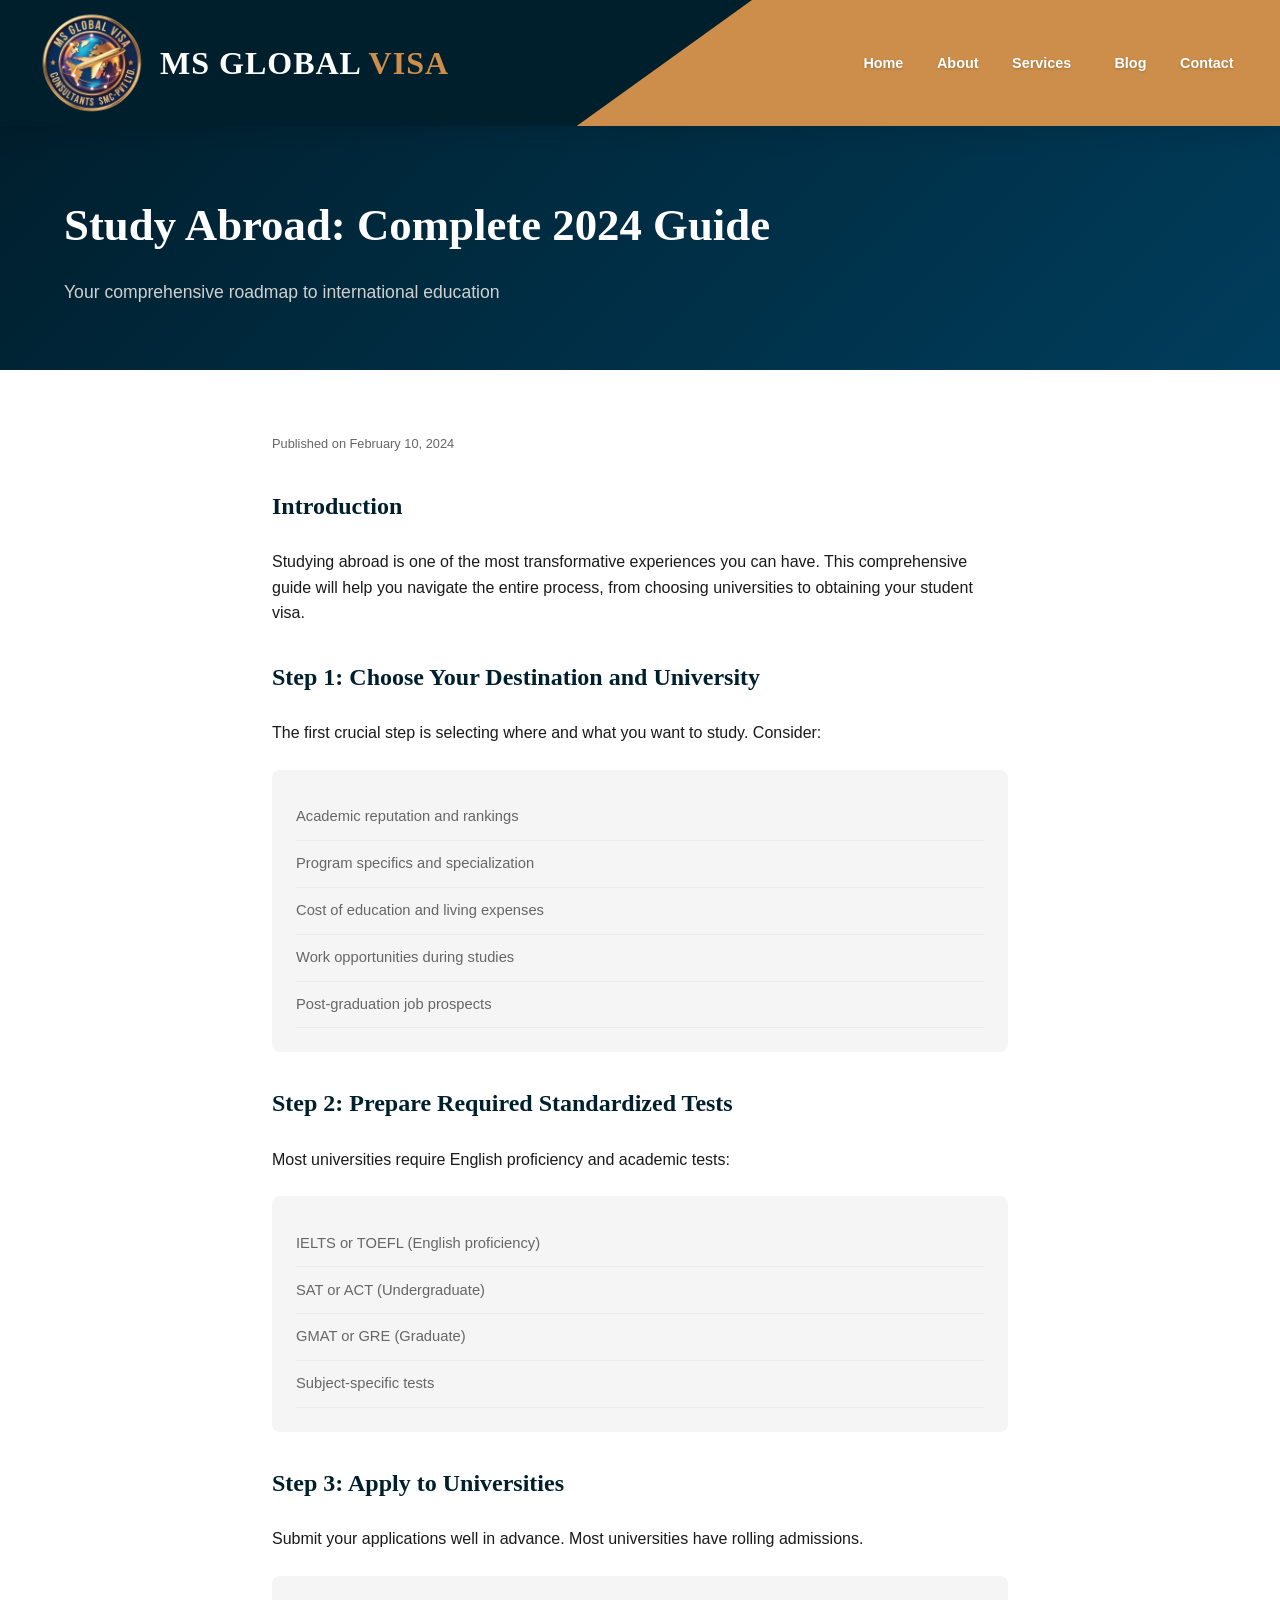
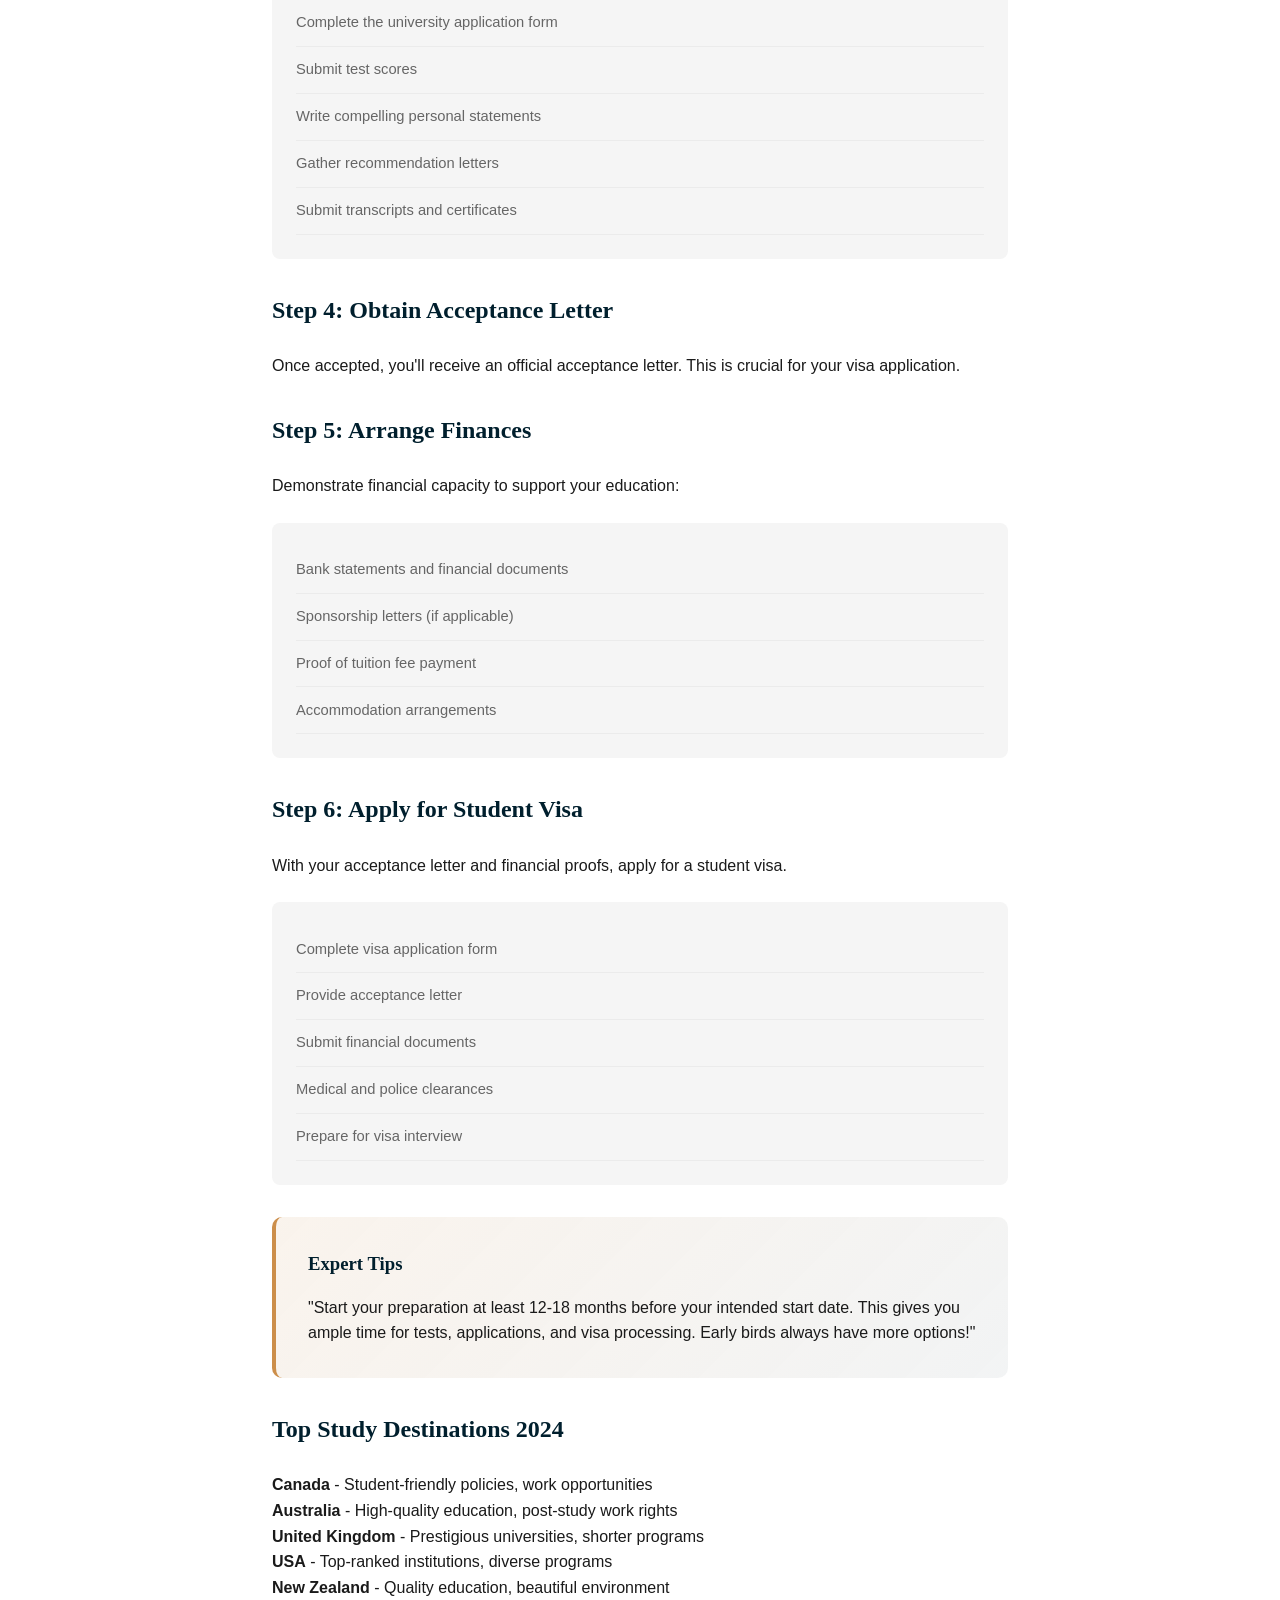
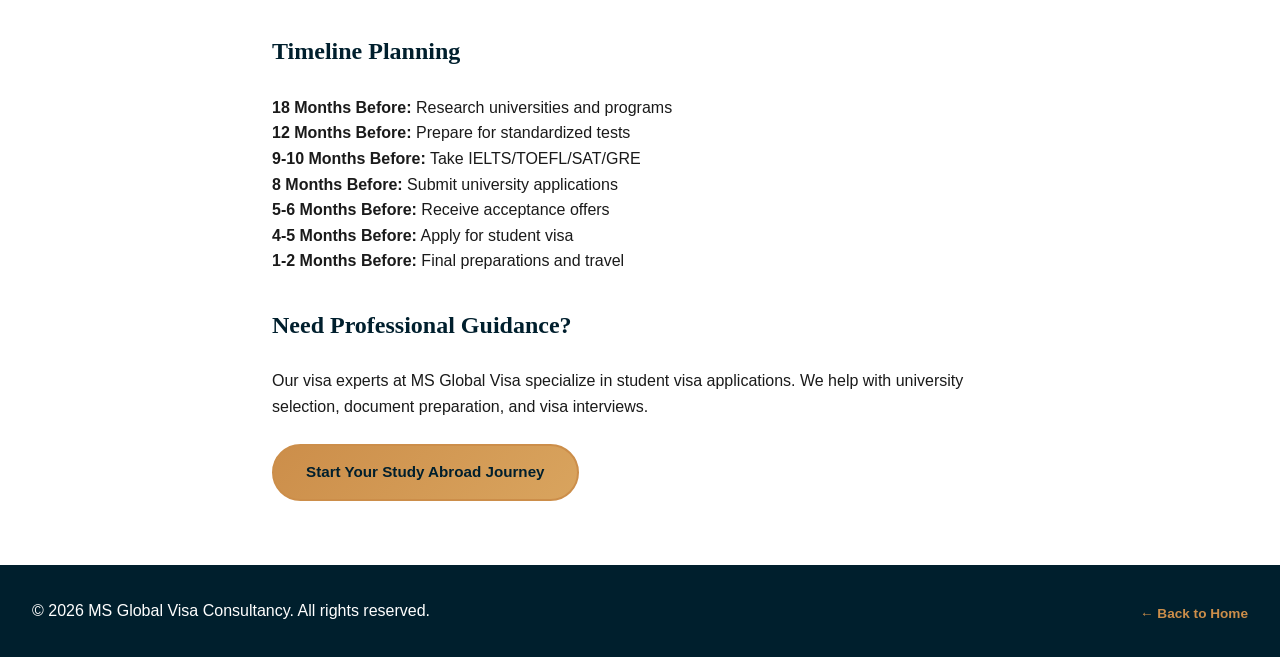
==== commit f5da490b: "Add files via upload" ====
--- a/blog/study-abroad-guide.html
+++ b/blog/study-abroad-guide.html
@@ -6,22 +6,40 @@
     <link rel="icon" href="../images/logo.png" type="image/png">
     <link rel="icon" href="../images/logo.png" type="image/png">
     <meta name="viewport" content="width=device-width, initial-scale=1.0">
-    <title>Study Abroad: Complete 2024 Guide - Elite Visa</title>
+    <title>Study Abroad: Complete 2025 Guide - MS Global Visa</title>
     <link rel="stylesheet" href="../css/styles.css">
 </head>
 <body>
-    <header>
+    <!-- ========== HEADER & NAVIGATION ========== -->
+<header>
         <nav class="navbar">
-            <a href="../index.html" class="logo">✦ ELITE VISA</a>
+            <a href="../index.html" class="logo">
+                <img src="../images/logo.png" alt="MS Global Visa" class="nav-logo-img">
+                <span class="logo-text">MS GLOBAL <span class="logo-accent">VISA</span></span>
+            </a>
             <ul class="nav-menu">
                 <li><a href="../index.html#home">Home</a></li>
-                <li><a href="../index.html#about">About Us</a></li>
-                <li><a href="../index.html#services">Services</a></li>
+                <li><a href="../index.html#about">About</a></li>
+                <li class="dropdown">
+                    <a href="javascript:void(0)">Services <i class="fas fa-chevron-down dropdown-arrow"></i></a>
+                    <ul class="dropdown-menu">
+                      <li><a href="/pages/early-appointment.html"><i class="fas fa-calendar-check"></i> Early Appointment Booking </a></li>
+                        <li><a href="/pages/visit-visa.html"><i class="fas fa-briefcase"></i> Visit Visa Assistance </a></li>
+                        <li><a href="/pages/study-visa.html"><i class="fas fa-graduation-cap"></i> Study Abroad Consultancy </a></li>
+                        <li><a href="#services"><i class="fas fa-graduation-cap"></i> Hotel Booking </a></li>
+                        <li><a href="#services"><i class="fas fa-graduation-cap"></i> Travel Insurance </a></li>
+                        <li><a href="#services"><i class="fas fa-graduation-cap"></i> Dummy Air Ticket Reservation </a></li>
+                    </ul>
+                </li>
                 <li><a href="../index.html#blog">Blog</a></li>
                 <li><a href="../index.html#contact">Contact</a></li>
             </ul>
+            <div class="hamburger">
+                <span></span><span></span><span></span>
+            </div>
         </nav>
     </header>
+
 
     <section style="background: linear-gradient(135deg, #001F2D 0%, #003d5c 100%); color: white; padding: 4rem 2rem;">
         <div class="container">
@@ -110,36 +128,20 @@
             <p><strong>1-2 Months Before:</strong> Final preparations and travel</p>
 
             <h2 style="color: #001F2D; margin-top: 2rem; margin-bottom: 1.5rem;">Need Professional Guidance?</h2>
-            <p style="margin-bottom: 1.5rem;">Our visa experts at Elite Visa Consultancy specialize in student visa applications. We help with university selection, document preparation, and visa interviews.</p>
+            <p style="margin-bottom: 1.5rem;">Our visa experts at MS Global Visa specialize in student visa applications. We help with university selection, document preparation, and visa interviews.</p>
             
             <a href="../index.html#contact" class="cta-button" style="display: inline-block;">Start Your Study Abroad Journey</a>
         </div>
     </section>
 
-    <footer>
-        <div class="footer-content">
-            <div class="footer-section">
-                <h4>Elite Visa</h4>
-                <p>Your trusted partner in global immigration solutions.</p>
+<footer class="footer">
+        <div class="container">
+            <div class="footer-bottom-inner" style="text-align:center; padding: 2rem 0;">
+                <p>&copy; 2026 MS Global Visa Consultancy. All rights reserved.</p>
+                <p style="font-size: 0.85rem; color: rgba(255,255,255,0.5); margin-top: 0.4rem;">
+                    <a href="../index.html" style="color: #cc8e4a; text-decoration: none; font-weight: 600;">← Back to Home</a>
+                </p>
             </div>
-            <div class="footer-section">
-                <h4>Quick Links</h4>
-                <ul>
-                    <li><a href="../index.html">Home</a></li>
-                    <li><a href="../index.html#blog">Blog</a></li>
-                    <li><a href="../index.html#contact">Contact</a></li>
-                </ul>
-            </div>
-            <div class="footer-section">
-                <h4>Contact</h4>
-                <ul>
-                    <li><a href="tel:+15551234567">+1 (555) 123-4567</a></li>
-                    <li><a href="mailto:info@elitevisa.com">info@elitevisa.com</a></li>
-                </ul>
-            </div>
-        </div>
-        <div class="footer-bottom">
-            <p>&copy; 2024 Elite Visa Consultancy. All rights reserved.</p>
         </div>
     </footer>
 
--- a/css/styles.css
+++ b/css/styles.css
@@ -2288,8 +2288,9 @@
 
 
 .about-img-custom {
-  width: 540px;
-  height: 720px;
+  width: auto;
+  height: auto;
+  max-width: auto;
   border-radius: 30px;
 }
 .about-text {
